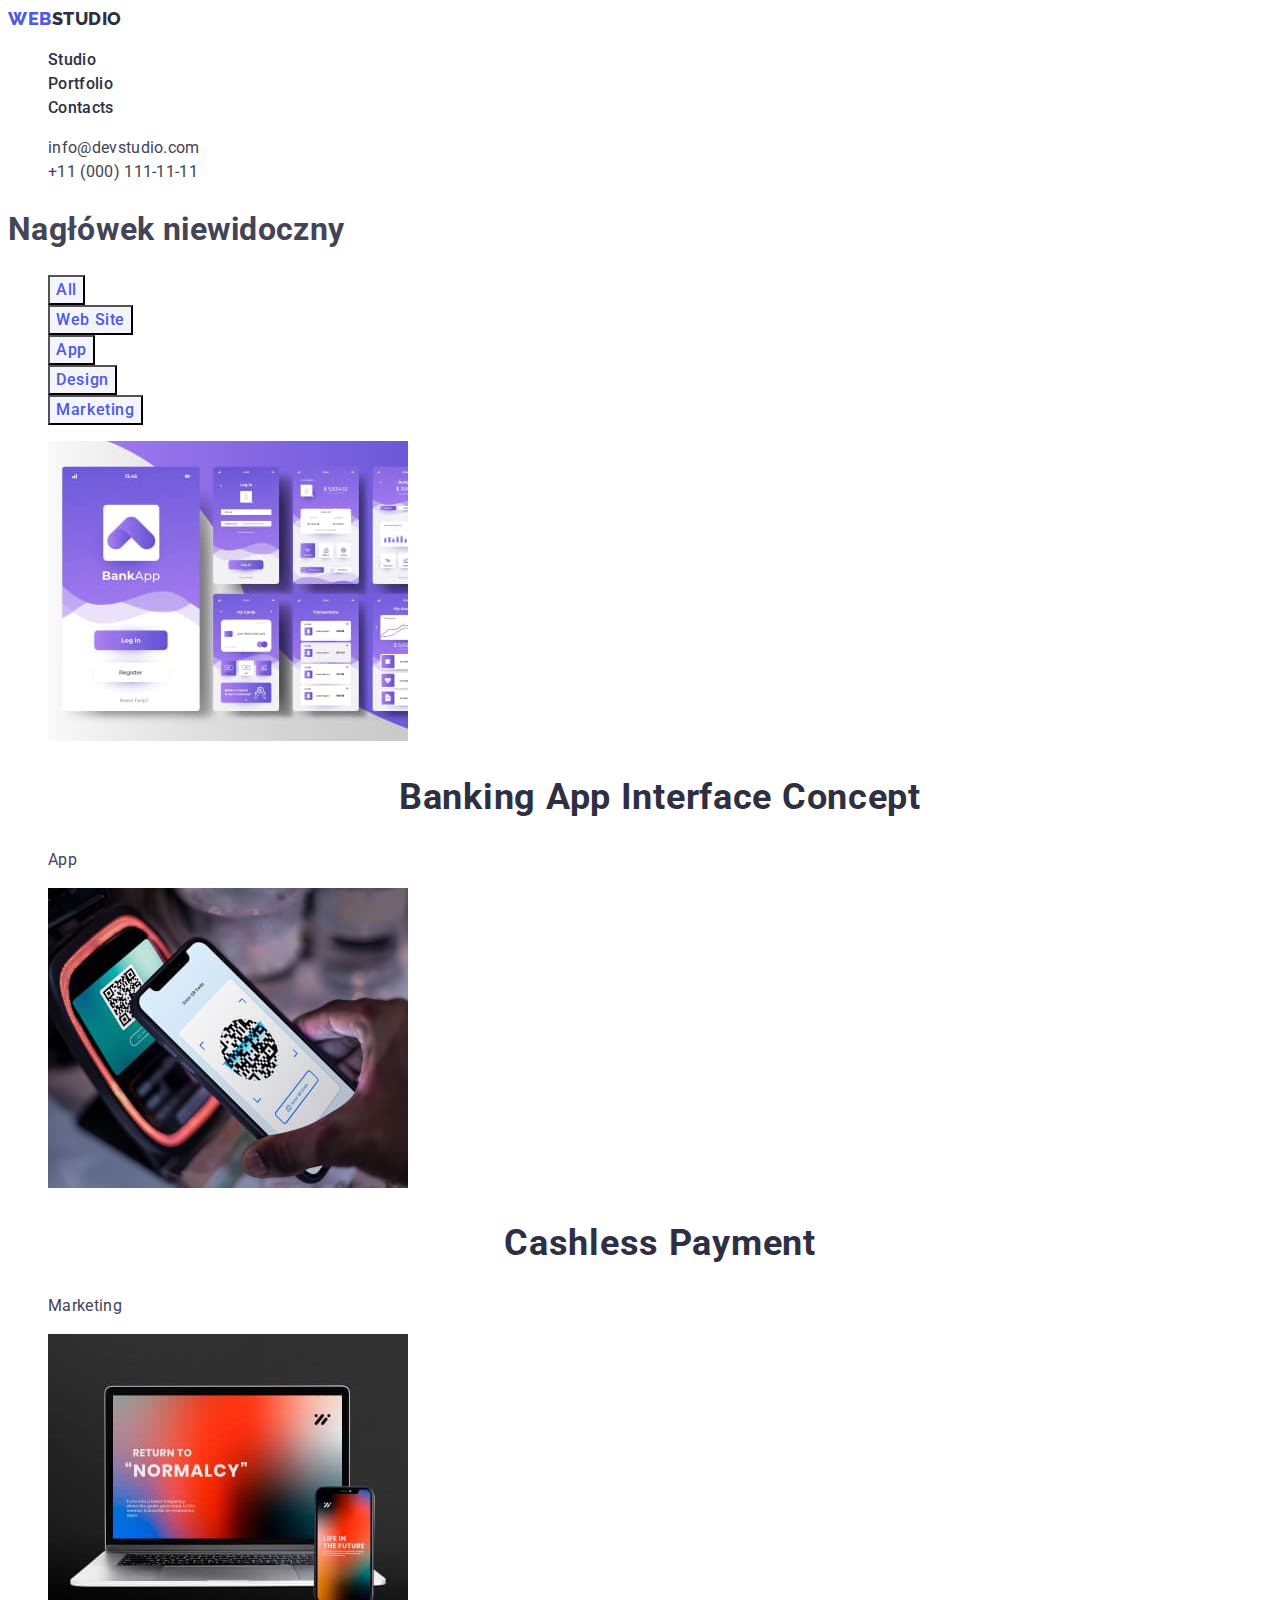
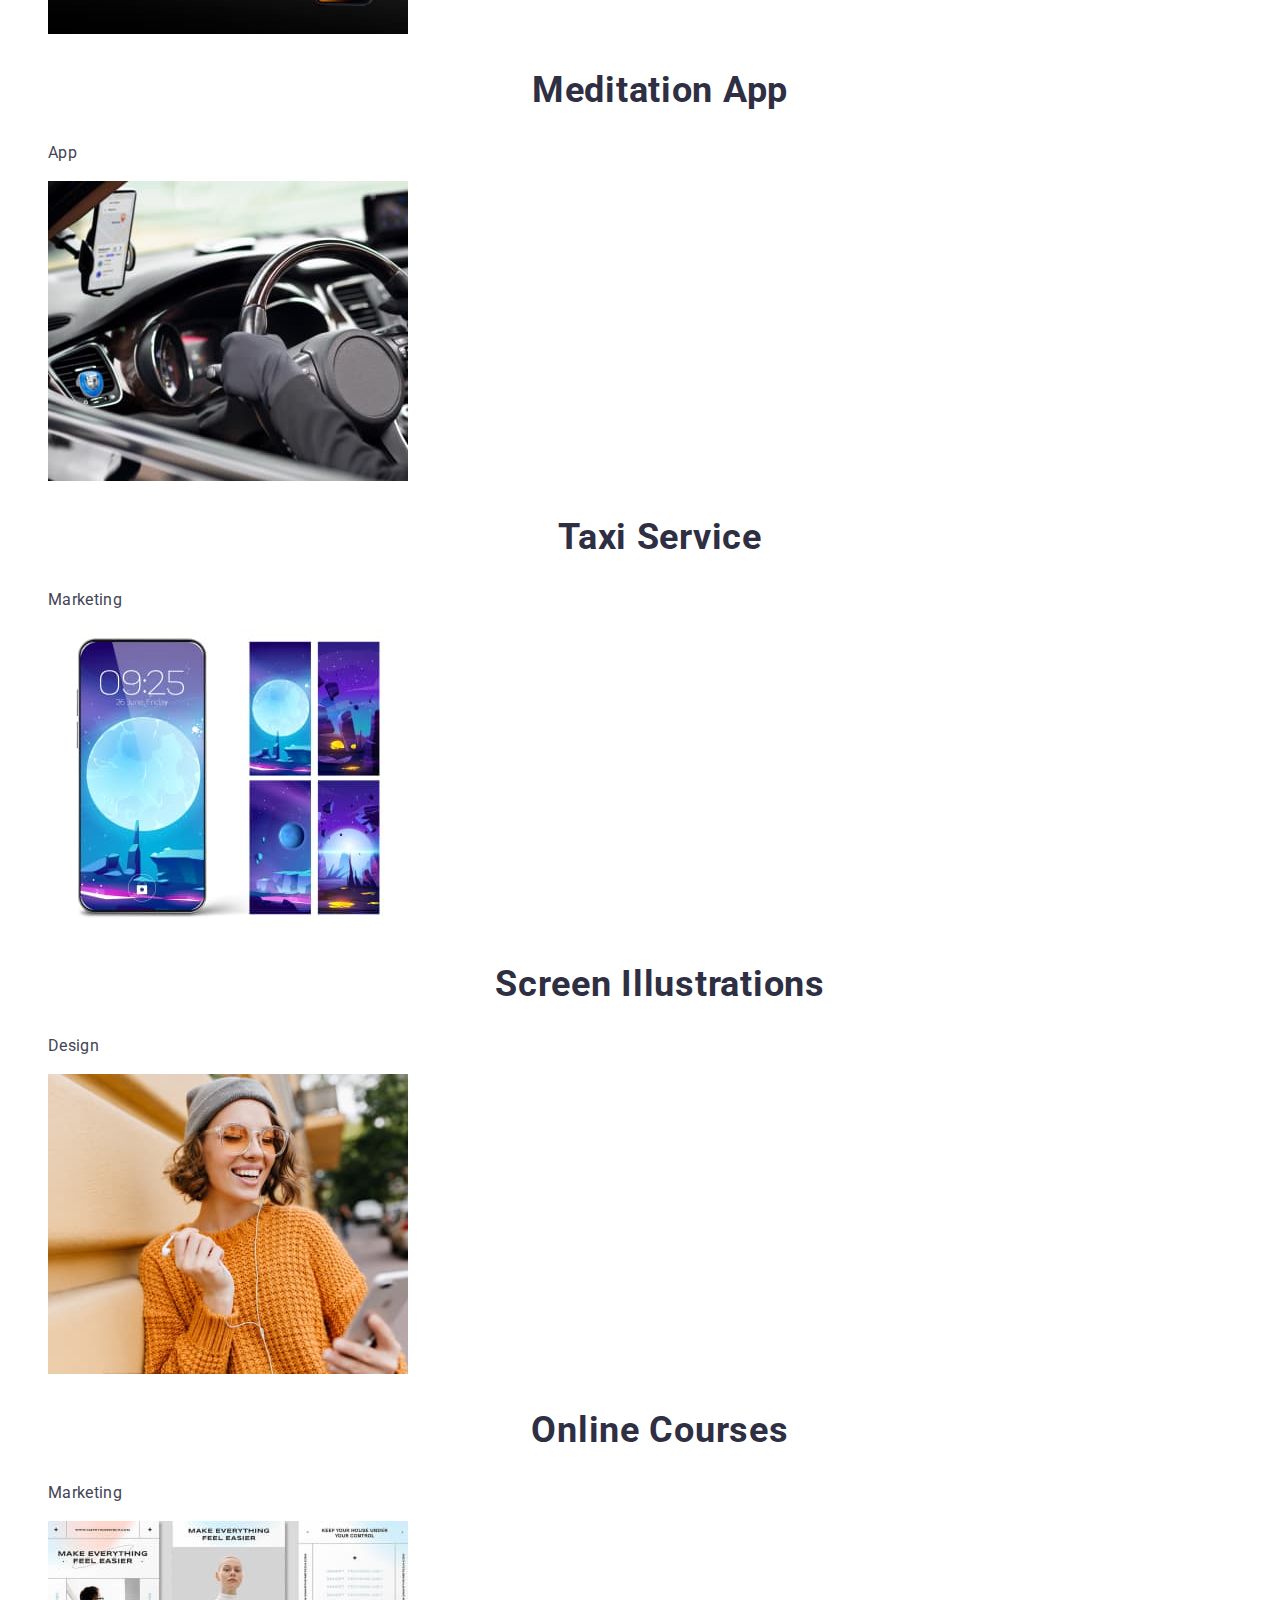
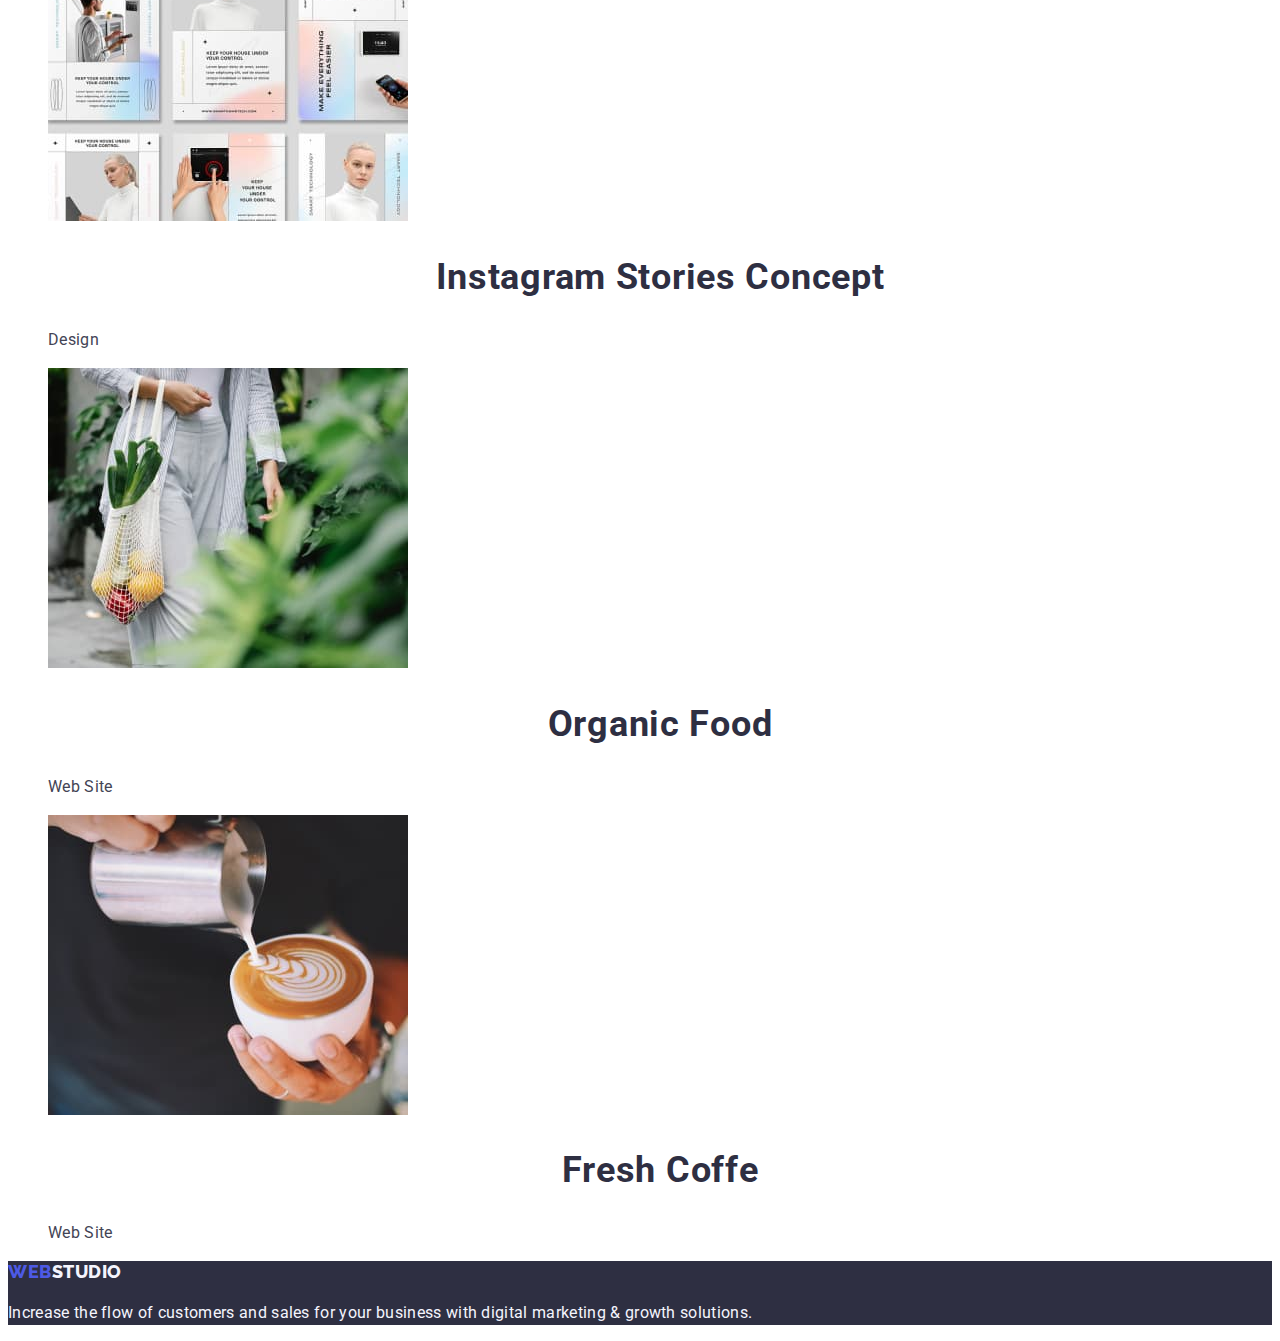
==== portfolio.html @ 62eb8cf3 "Update portfolio.html" ====
<!DOCTYPE html>
<html lang="en">
  <head>
    <meta charset="UTF-8" />
    <meta name="viewport" content="width=device-width, initial-scale=1.0" />
    <title>Document</title>
    <link rel="stylesheet" href="./css/styles.css" />
    <link rel="preconnect" href="https://fonts.googleapis.com" />
    <link rel="preconnect" href="https://fonts.gstatic.com" crossorigin />
    <link
      rel="stylesheet"
      href="https://fonts.googleapis.com/css2?family=Raleway:wght@800&family=Roboto:wght@400;500;700;900&display=swap"
    />
  </head>
  <body>
    <header class="header">
      <nav>
        <a class="link logo" href="./index.html"
          >Web<span class="logo-studio">Studio</span></a
        >
        <ul class="list">
          <li><a href="./index.html" class="link list-nav">Studio</a></li>
          <li>
            <a href="./portfolio.html" class="link list-nav">Portfolio</a>
          </li>
          <li><a href="" class="link list-nav">Contacts</a></li>
        </ul>
      </nav>

      <address class="address">
        <ul class="list">
          <li>
            <a href="mailto:info@devstudio.com" class="link address-link"
              >info@devstudio.com</a
            >
          </li>
          <li>
            <a href="tel:+110001111111" class="link address-link"
              >+11 (000) 111-11-11</a
            >
          </li>
        </ul>
      </address>
    </header>

    <main>
      <section>
        <h1>Nagłówek niewidoczny</h1>
        <ul class="list">
          <li><button type="button" class="filter-button">All</button></li>
          <li><button type="button" class="filter-button">Web Site</button></li>
          <li><button type="button" class="filter-button">App</button></li>
          <li><button type="button" class="filter-button">Design</button></li>
          <li>
            <button type="button" class="filter-button">Marketing</button>
          </li>
        </ul>

        <ul class="list">
          <li class="list-card">
            <a href="" class="link"
              ><img
                src="./images/banking-app.jpg"
                alt="purple application cards"
                width="360"
                height="300"
            /></a>

            <h2 class="header-two">Banking App Interface Concept</h2>
            <p class="list-card-text">App</p>
          </li>

          <li class="list-card">
            <a href="" class="link"
              ><img
                src="./images/cashless-payment.jpg"
                alt="somebody scans qr code
          with smartphone"
                width="360"
                height="300"
            /></a>

            <h2 class="header-two">Cashless Payment</h2>
            <p class="list-cards-text">Marketing</p>
          </li>
          <li class="list-card">
            <a href="" class="link"
              ><img
                src="/images/meditation-app.jpg"
                alt="laptop and smartphone with
          the same blue red and green colour on the screen "
            /></a>

            <h2 class="header-two">Meditation App</h2>
            <p class="list-cards-text">App</p>
          </li>
          <li class="list-card">
            <a href="" class="link"
              ><img
                src="./images/taxi-service.jpg"
                alt="driver holding the
          steering wheel of the car"
                width="360"
                height="300"
            /></a>

            <h2 class="header-two">Taxi Service</h2>
            <p class="list-cards-text">Marketing</p>
          </li>
          <li class="list-card">
            <a href="" class="link"
              ><img
                src="./images/screem-illustrations.jpg"
                alt="big moon on
          smartphone walpaper with the date ana time"
                width="360"
                height="300"
            /></a>

            <h2 class="header-two">Screen Illustrations</h2>
            <p class="list-card-text">Design</p>
          </li>
          <li>
            <a href="" class="link">
              <img
                src="./images/online-courses.jpg"
                alt="woman with orange sweater
          and grey cap smiling to her smartphone "
                width="360"
                height="300"
            /></a>

            <h2 class="header-two">Online Courses</h2>
            <p class="list-cards-text">Marketing</p>
          </li>
          <li class="list-card">
            <a href="" class="link"
              ><img
                src="./images/instagram-stories.jpg"
                alt="six bright small cards
          with two people and short desription"
                width="360"
                height="300"
            /></a>

            <h2 class="header-two">Instagram Stories Concept</h2>
            <p>Design</p>
          </li>
          <li class="list-card">
            <a href="" class="link"
              ><img
                src="./images/organic-food.jpg"
                alt="woman in grey clothes carries a bag with vegetables and fruit"
                width="360"
                height="300"
            /></a>

            <h2 class="header-two">Organic Food</h2>
            <p class="list-cards-text">Web Site</p>
          </li>
          <li class="list-card">
            <a href="" class="link"
              ><img
                src="./images/fresh-coffe.jpg"
                alt="cup of coffee with milk"
                width="360"
                height="300"
            /></a>

            <h2 class="header-two">Fresh Coffe</h2>
            <p class="list-card-text">Web Site</p>
          </li>
        </ul>
      </section>
    </main>

    <footer class="footer">
      <a class="link logo" href="./index.html"
        >Web<span class="footer-studio">Studio</span></a
      >
      <p class="footer-text">
        Increase the flow of customers and sales for your business with digital
        marketing & growth solutions.
      </p>
    </footer>
  </body>
</html>
---- css/styles.css ----
body{
    font-family: 'Roboto', sans-serif;
    font-size: 16px;
    line-height: 1.5;
    background-color: var(--color-white);
    color: var(--color-slate);
    letter-spacing: 0.02em;
    
}

:root{
    --color-iris:#4D5AE5;
    --color-ocean:#404BBF;
    --color-navy-blue:#2E2F42;
    --color-green:#31D0AA;
    --color-slate:#434455;
    --color-light-slate:#8E8F99;
    --color-cornflower:#E7E9FC;
    --color-cloud:#F4F4FD;
    --color-navy-blue-modal:#2E2F4266;
    --color-grey:#2E2F42B2;
    --color-white:#FFFFFF;
    --color-dairy:#2E2F4266;
}

.list{
    list-style-type: none;
}

.link{
    text-decoration: none;
}

.logo{

font-family: 'Raleway', sans-serif;
color: var(--color-iris);
    font-size: 18px;
    font-weight: 800;
    line-height: 1.17;
    letter-spacing: 0.03em;
    text-transform: uppercase;
    
}

        
.logo-studio{
color: var(--color-navy-blue);
}
.footer-studio{
    color: var(--color-cloud);
}

.list-nav{
color: var(--color-navy-blue);
font-weight: 500;
}

.list-nav:hover,
.list-nav:focus{
    color: var(--color-ocean);
}

.address{
    font-style: normal;
}

.address-link{
    color: var(--color-slate);
    
}

.address-link:hover,
.address-link:focus{
    color: var(--color-ocean);
}




.main{
    background-color: var(--color-navy-blue);
}

.main-title{
    color: var(--color-white);
    text-align: center;
    font-size: 56px;
    font-weight: 700;
    line-height: 1.07;
    letter-spacing: 0.02em;
    
}

.main-button{
    font-family: 'Roboto',sans-serif;
    background-color: var(--color-iris);
    color: var(--color-white);
    font-size: 16px;
    font-weight: 500;
    letter-spacing: 0.04em;
    line-height: 1.5;
    cursor: pointer;

}

.main-button:hover,
.main-button:focus{
    background-color: #404BBF;

}

.header-two {
    color: var(--color-navy-blue);
    text-align: center;
    font-size: 36px;
    font-weight: 700;
    line-height: 1.11;
    letter-spacing: 0.02em;
    text-transform: capitalize;
}



.header-three{
    color: var(--color-navy-blue);
    font-size: 20px;
    font-weight: 500;
    line-height: 1.2;
    letter-spacing: 0.02em;
}

.section-one-text{
    color: var(--color-slate);
}

.section-two-text {
    color: var(color --color-slate);
    text-align: center;
}



.section-three{
  background-color: var(--color-cloud);  
}




.section-three-card{
    background-color: var(--color-white);
}

.footer{
    background-color: var(--color-navy-blue);
}

.footer-text{
    color: var(--color-cloud);
    
}


.filter-button{
    font-family: inherit;
    background-color: var(--color-cloud);
    color: var(--color-iris);
    text-align: center;
    font-size: 16px;
    font-weight: 500;
    letter-spacing: 0.04em;
    cursor: pointer;
    line-height: 1.5;

}



.list-card-text{
    color: var(--color-slate);
}

.filter-button:hover,
.filter-button:focus{
    background-color: var(--color-ocean);
    color: var(--color-white);
    text-align: center;
}
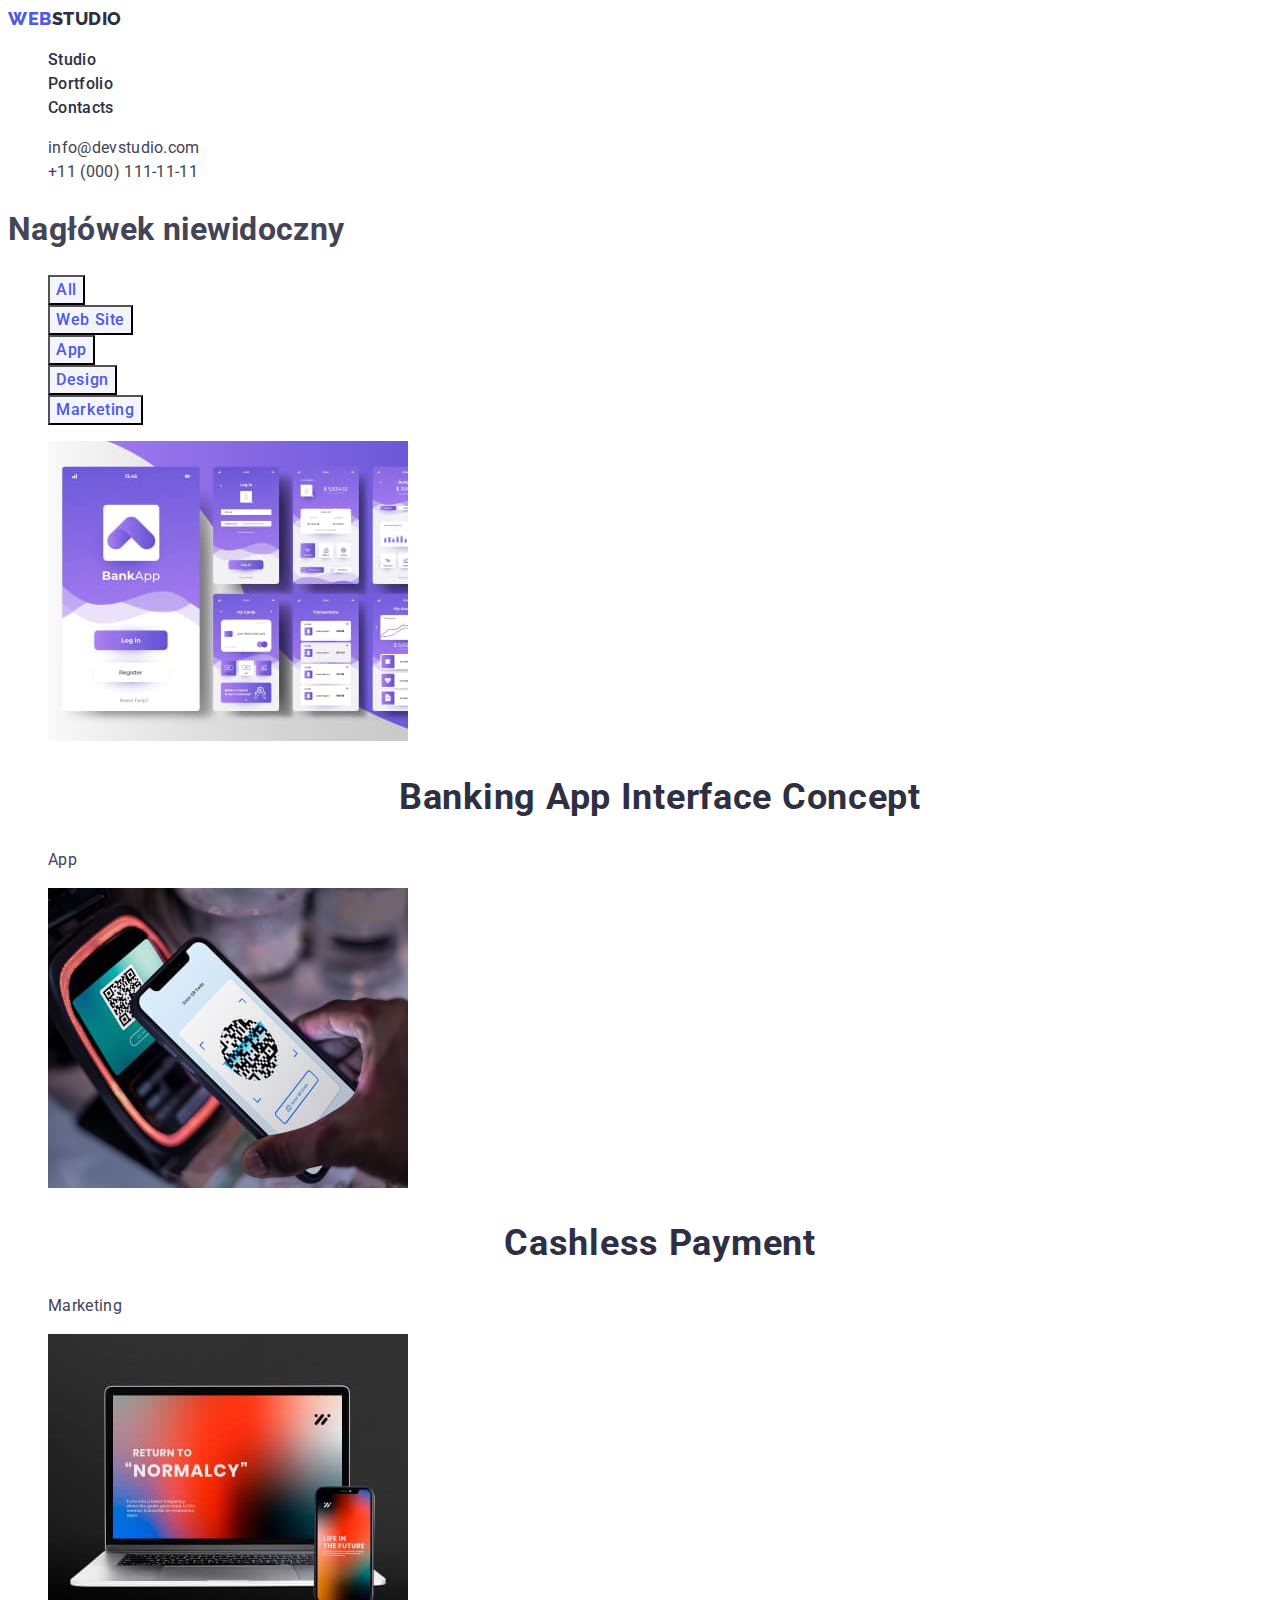
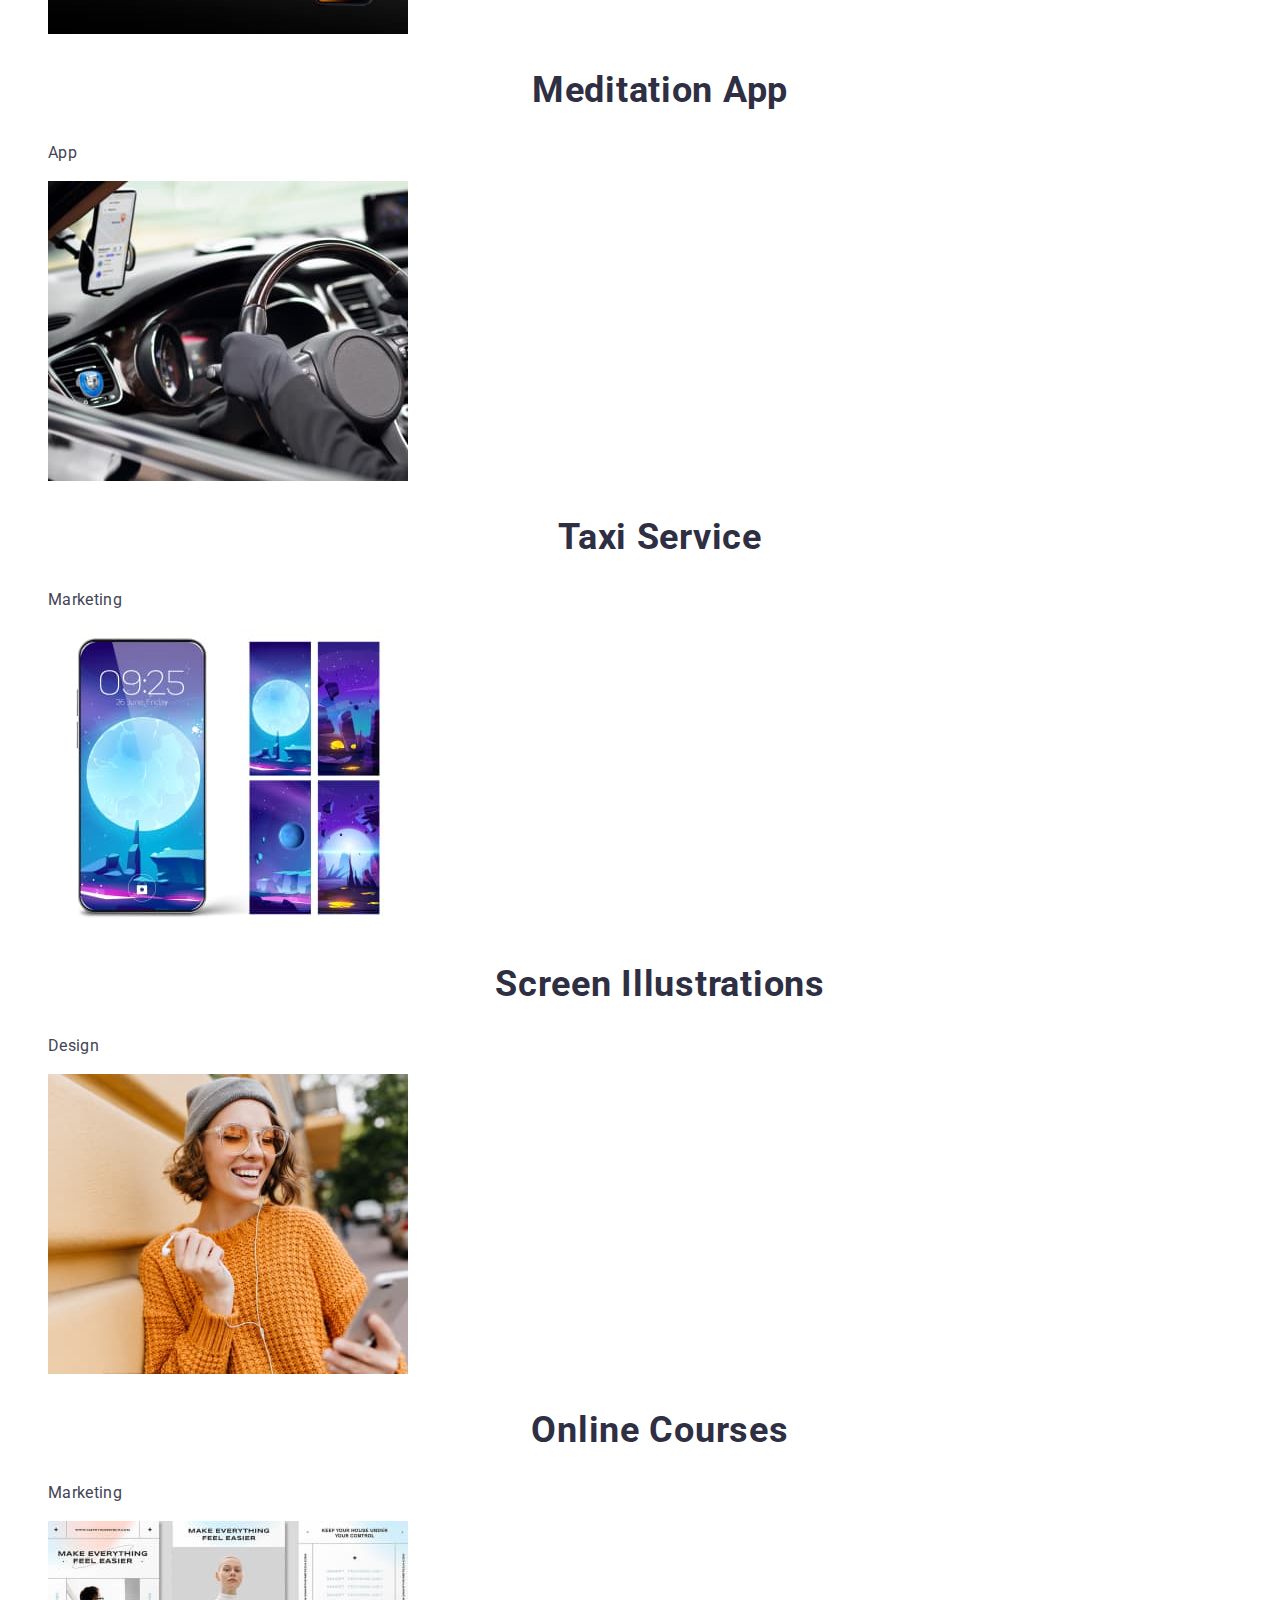
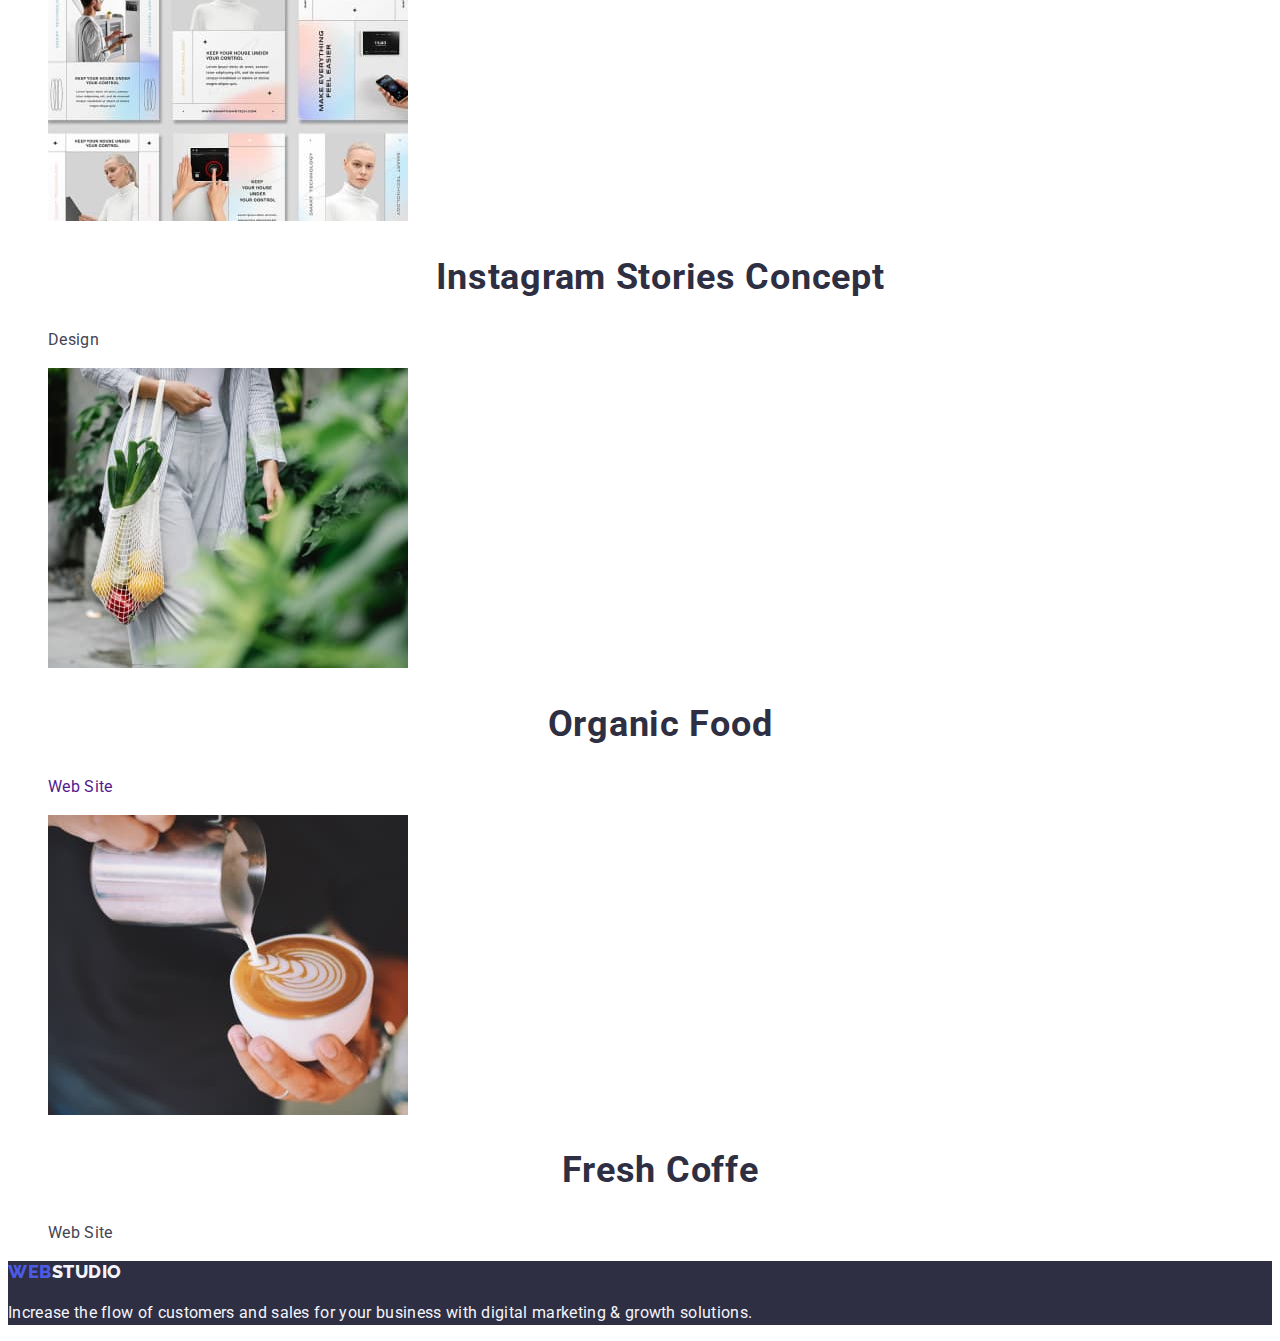
==== commit f88ab613: "Update portfolio.html" ====
--- a/portfolio.html
+++ b/portfolio.html
@@ -64,10 +64,10 @@
                 alt="purple application cards"
                 width="360"
                 height="300"
-            /></a>
-
-            <h2 class="header-two">Banking App Interface Concept</h2>
-            <p class="list-card-text">App</p>
+              />
+              <h2 class="header-two">Banking App Interface Concept</h2>
+              <p class="list-card-text">App</p></a
+            >
           </li>
 
           <li class="list-card">
@@ -78,10 +78,10 @@
           with smartphone"
                 width="360"
                 height="300"
-            /></a>
-
-            <h2 class="header-two">Cashless Payment</h2>
-            <p class="list-cards-text">Marketing</p>
+              />
+              <h2 class="header-two">Cashless Payment</h2>
+              <p class="list-card-text">Marketing</p></a
+            >
           </li>
           <li class="list-card">
             <a href="" class="link"
@@ -89,10 +89,10 @@
                 src="/images/meditation-app.jpg"
                 alt="laptop and smartphone with
           the same blue red and green colour on the screen "
-            /></a>
-
-            <h2 class="header-two">Meditation App</h2>
-            <p class="list-cards-text">App</p>
+              />
+              <h2 class="header-two">Meditation App</h2>
+              <p class="list-card-text">App</p></a
+            >
           </li>
           <li class="list-card">
             <a href="" class="link"
@@ -115,10 +115,10 @@
           smartphone walpaper with the date ana time"
                 width="360"
                 height="300"
-            /></a>
-
-            <h2 class="header-two">Screen Illustrations</h2>
-            <p class="list-card-text">Design</p>
+              />
+              <h2 class="header-two">Screen Illustrations</h2>
+              <p class="list-card-text">Design</p></a
+            >
           </li>
           <li>
             <a href="" class="link">
@@ -128,10 +128,10 @@
           and grey cap smiling to her smartphone "
                 width="360"
                 height="300"
-            /></a>
-
-            <h2 class="header-two">Online Courses</h2>
-            <p class="list-cards-text">Marketing</p>
+              />
+              <h2 class="header-two">Online Courses</h2>
+              <p class="list-card-text">Marketing</p></a
+            >
           </li>
           <li class="list-card">
             <a href="" class="link"
@@ -141,10 +141,10 @@
           with two people and short desription"
                 width="360"
                 height="300"
-            /></a>
-
-            <h2 class="header-two">Instagram Stories Concept</h2>
-            <p>Design</p>
+              />
+              <h2 class="header-two">Instagram Stories Concept</h2>
+              <p class="list-card-text">Design</p></a
+            >
           </li>
           <li class="list-card">
             <a href="" class="link"
@@ -153,10 +153,10 @@
                 alt="woman in grey clothes carries a bag with vegetables and fruit"
                 width="360"
                 height="300"
-            /></a>
-
-            <h2 class="header-two">Organic Food</h2>
-            <p class="list-cards-text">Web Site</p>
+              />
+              <h2 class="header-two">Organic Food</h2>
+              <p class="list-cards-text">Web Site</p></a
+            >
           </li>
           <li class="list-card">
             <a href="" class="link"
@@ -165,10 +165,10 @@
                 alt="cup of coffee with milk"
                 width="360"
                 height="300"
-            /></a>
-
-            <h2 class="header-two">Fresh Coffe</h2>
-            <p class="list-card-text">Web Site</p>
+              />
+              <h2 class="header-two">Fresh Coffe</h2>
+              <p class="list-card-text">Web Site</p></a
+            >
           </li>
         </ul>
       </section>
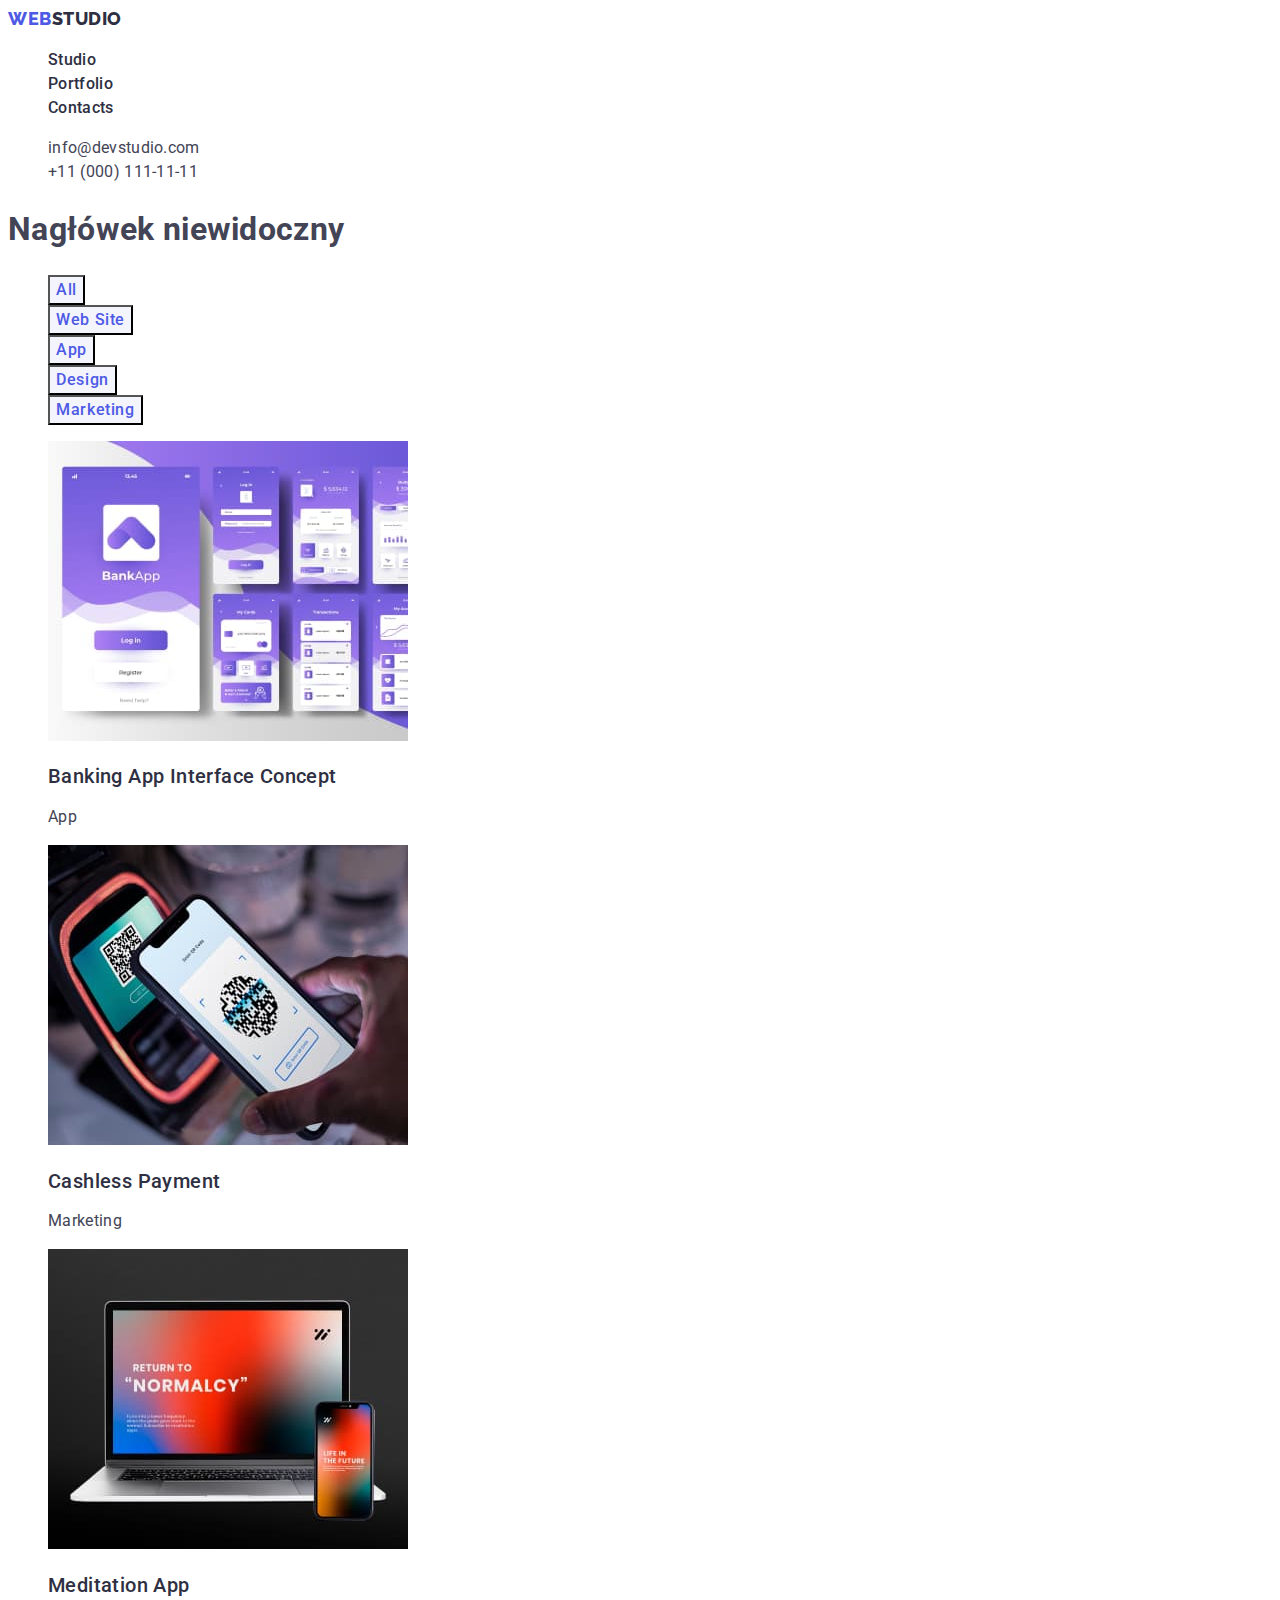
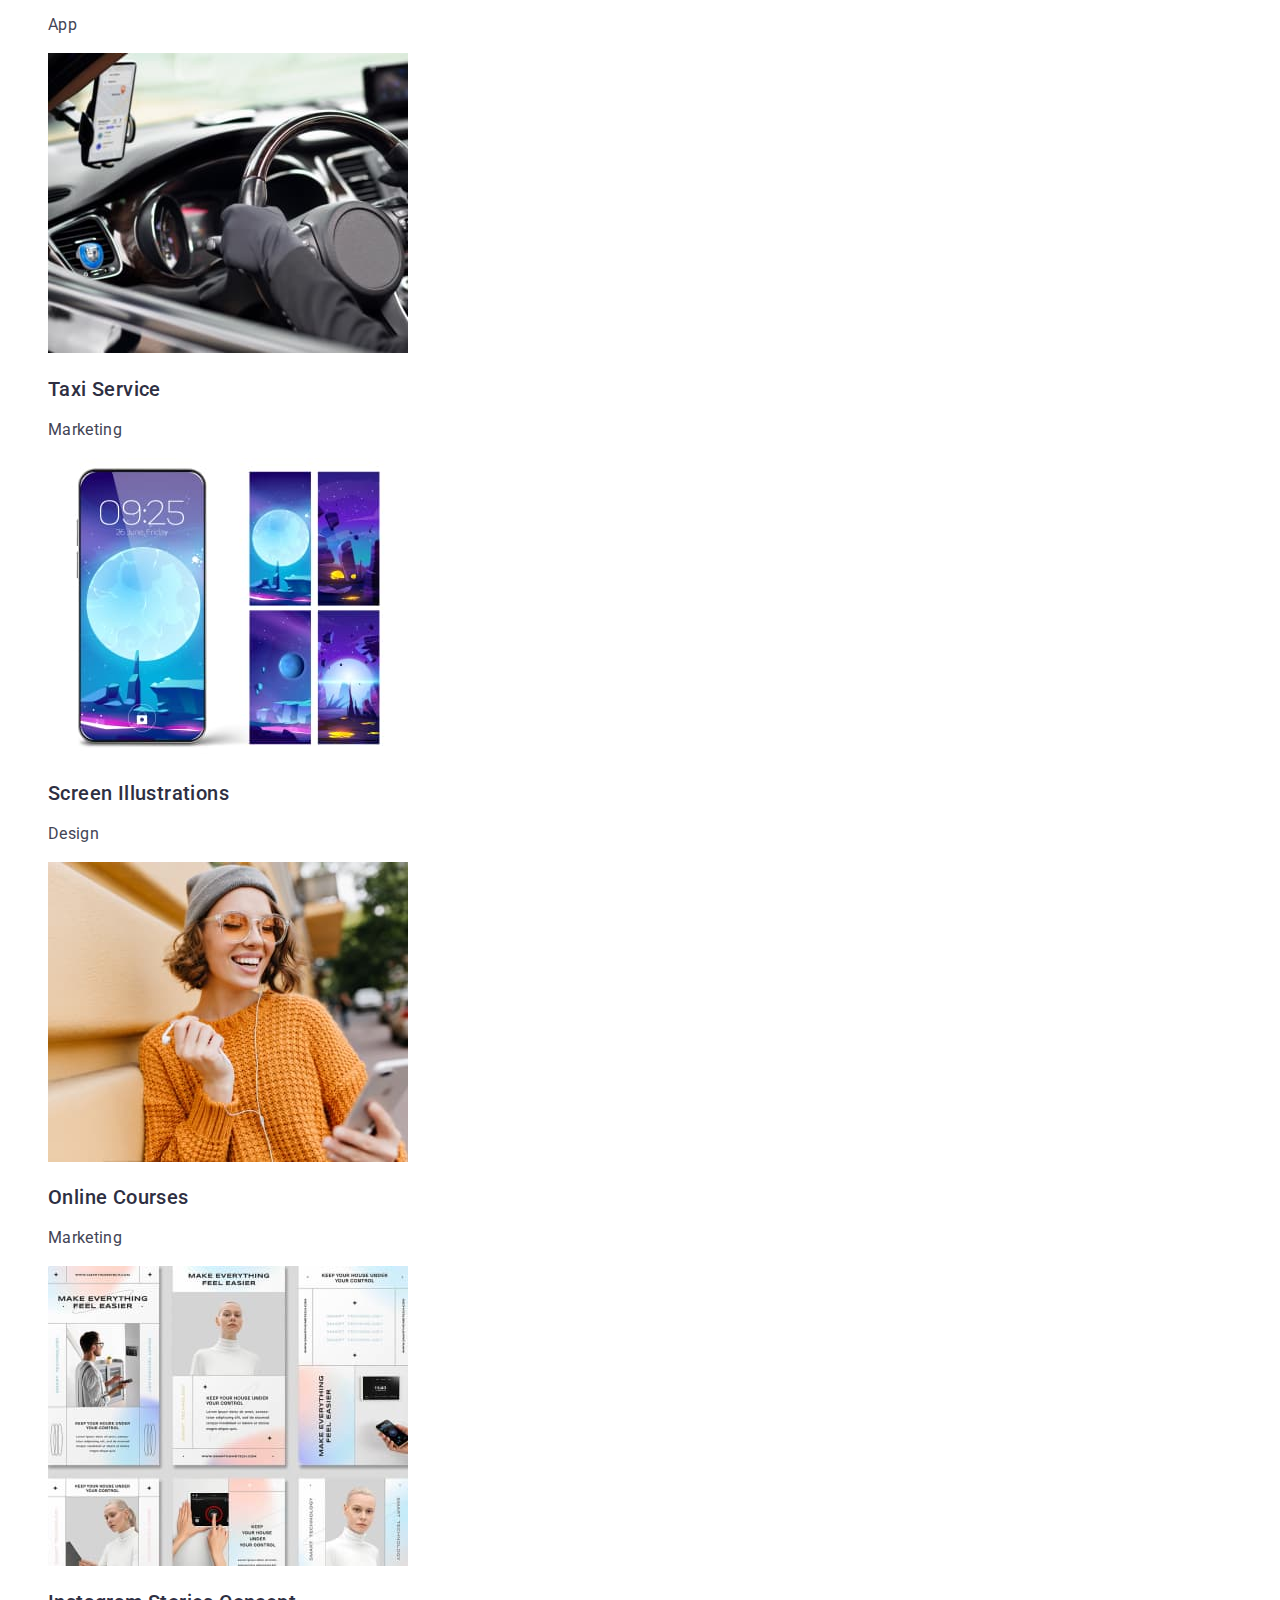
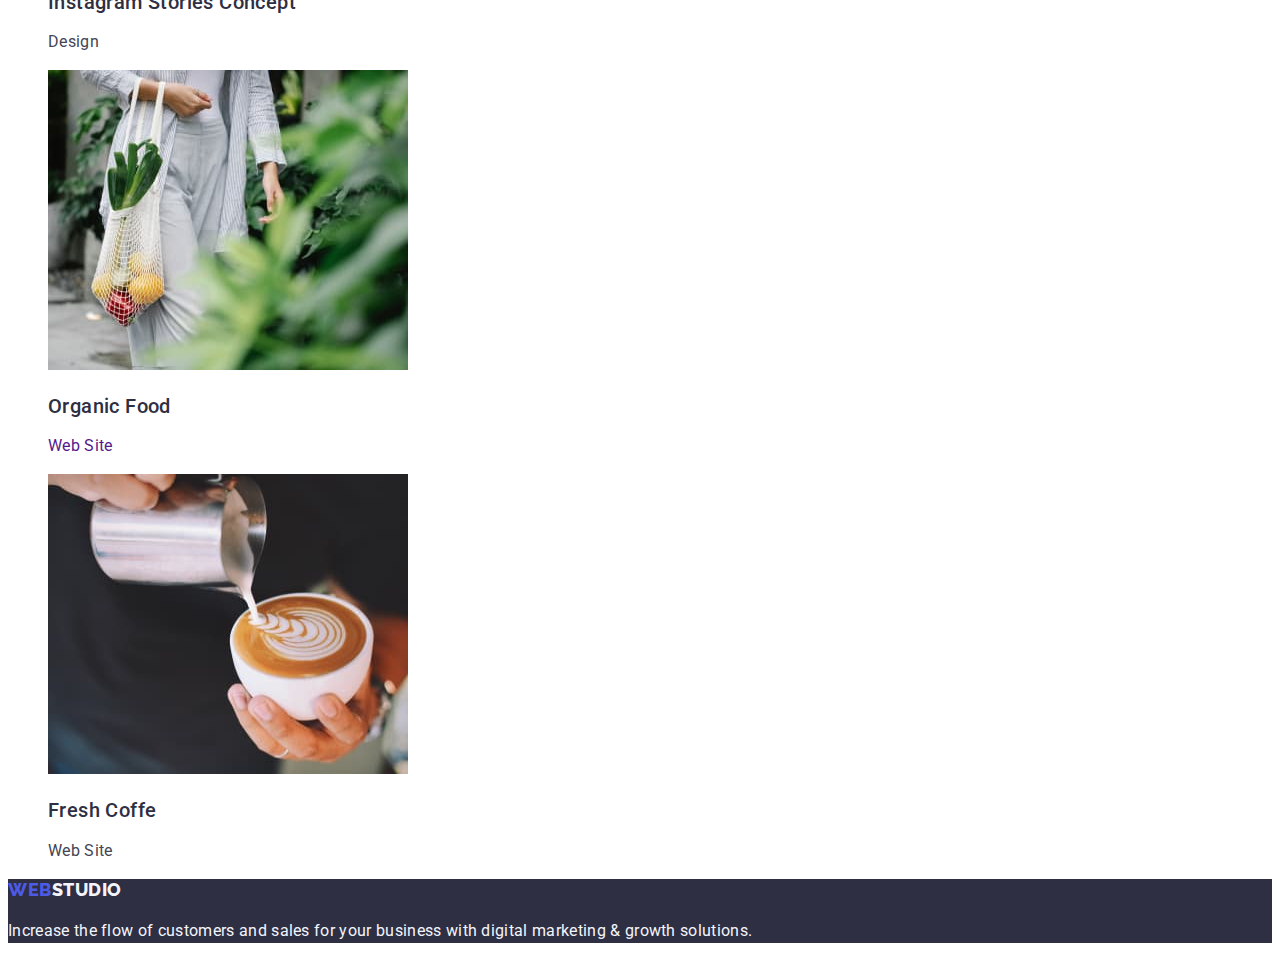
==== commit 90146602: "Update portfolio.html" ====
--- a/portfolio.html
+++ b/portfolio.html
@@ -65,7 +65,7 @@
                 width="360"
                 height="300"
               />
-              <h2 class="header-two">Banking App Interface Concept</h2>
+              <h2 class="header-three">Banking App Interface Concept</h2>
               <p class="list-card-text">App</p></a
             >
           </li>
@@ -79,7 +79,7 @@
                 width="360"
                 height="300"
               />
-              <h2 class="header-two">Cashless Payment</h2>
+              <h2 class="header-three">Cashless Payment</h2>
               <p class="list-card-text">Marketing</p></a
             >
           </li>
@@ -90,7 +90,7 @@
                 alt="laptop and smartphone with
           the same blue red and green colour on the screen "
               />
-              <h2 class="header-two">Meditation App</h2>
+              <h2 class="header-three">Meditation App</h2>
               <p class="list-card-text">App</p></a
             >
           </li>
@@ -104,7 +104,7 @@
                 height="300"
             /></a>
 
-            <h2 class="header-two">Taxi Service</h2>
+            <h2 class="header-three">Taxi Service</h2>
             <p class="list-cards-text">Marketing</p>
           </li>
           <li class="list-card">
@@ -116,7 +116,7 @@
                 width="360"
                 height="300"
               />
-              <h2 class="header-two">Screen Illustrations</h2>
+              <h2 class="header-three">Screen Illustrations</h2>
               <p class="list-card-text">Design</p></a
             >
           </li>
@@ -129,7 +129,7 @@
                 width="360"
                 height="300"
               />
-              <h2 class="header-two">Online Courses</h2>
+              <h2 class="header-three">Online Courses</h2>
               <p class="list-card-text">Marketing</p></a
             >
           </li>
@@ -142,7 +142,7 @@
                 width="360"
                 height="300"
               />
-              <h2 class="header-two">Instagram Stories Concept</h2>
+              <h2 class="header-three">Instagram Stories Concept</h2>
               <p class="list-card-text">Design</p></a
             >
           </li>
@@ -154,7 +154,7 @@
                 width="360"
                 height="300"
               />
-              <h2 class="header-two">Organic Food</h2>
+              <h2 class="header-three">Organic Food</h2>
               <p class="list-cards-text">Web Site</p></a
             >
           </li>
@@ -166,7 +166,7 @@
                 width="360"
                 height="300"
               />
-              <h2 class="header-two">Fresh Coffe</h2>
+              <h2 class="header-three">Fresh Coffe</h2>
               <p class="list-card-text">Web Site</p></a
             >
           </li>
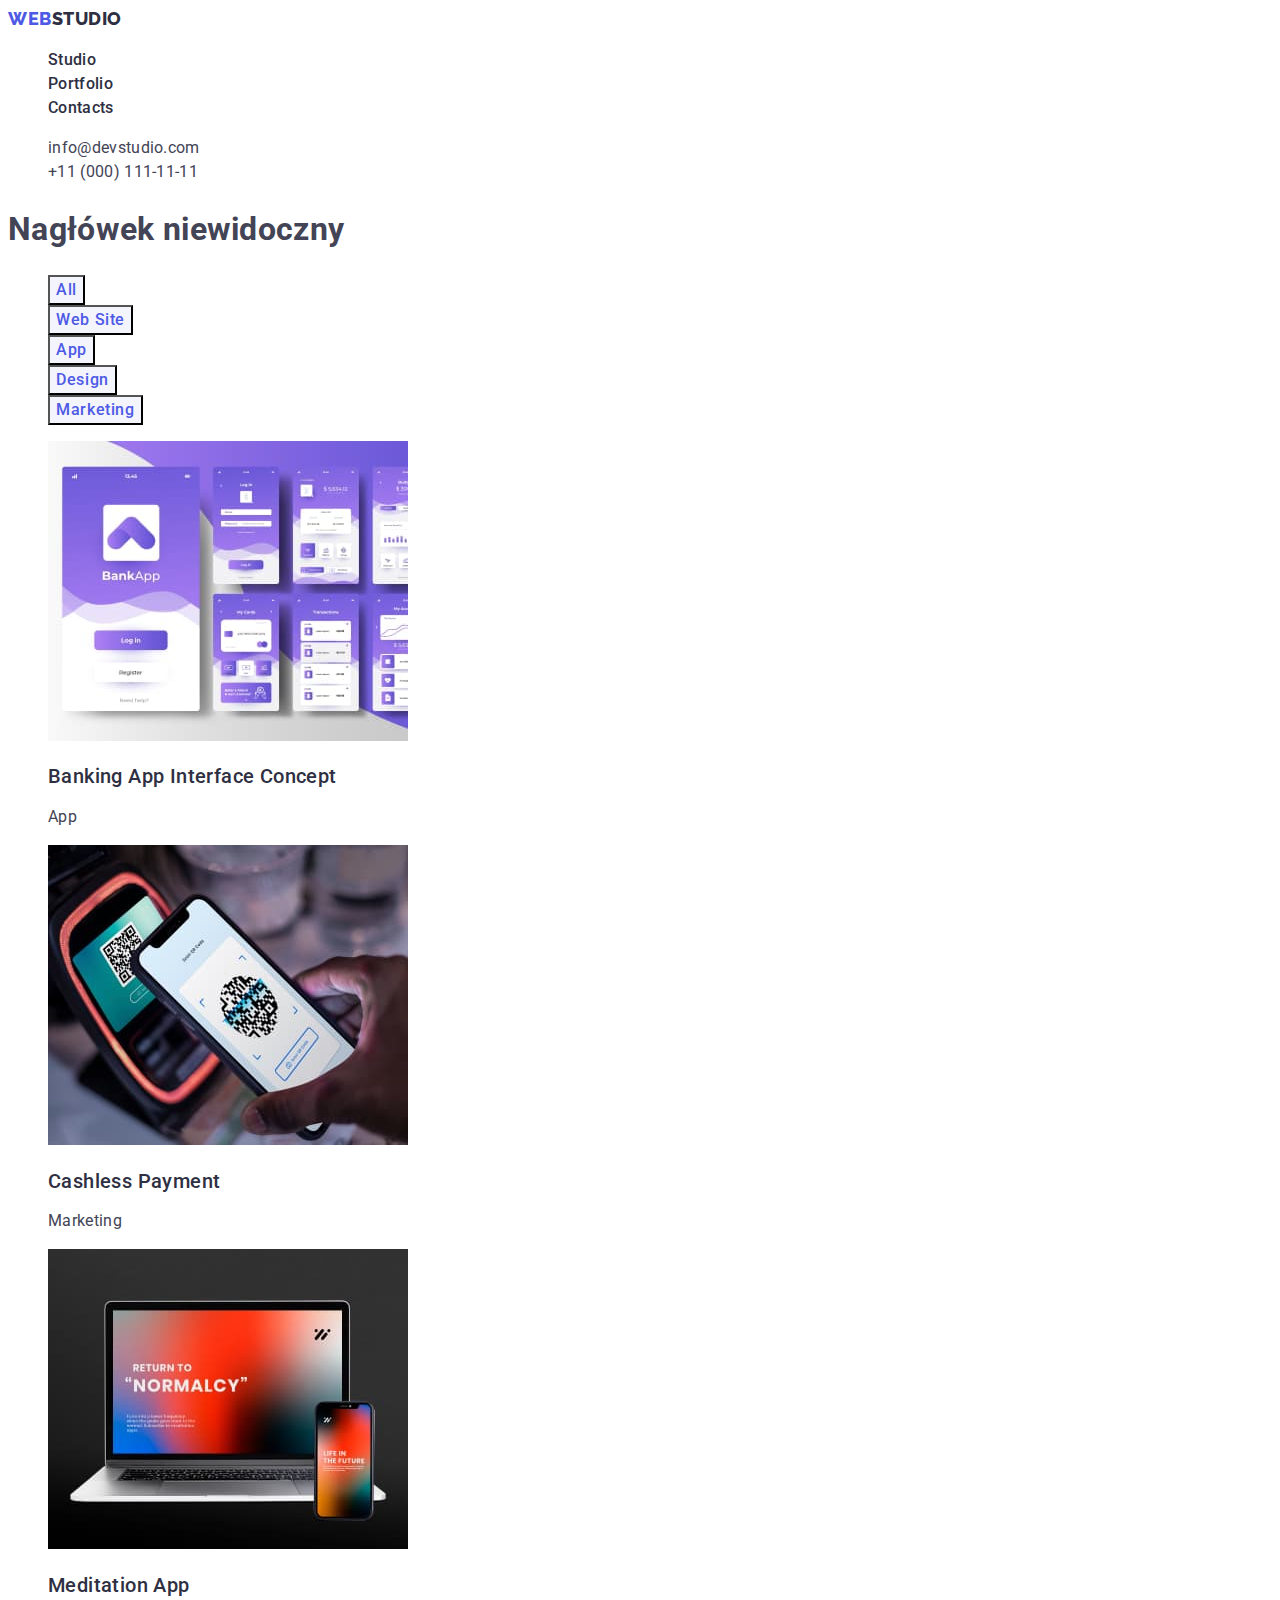
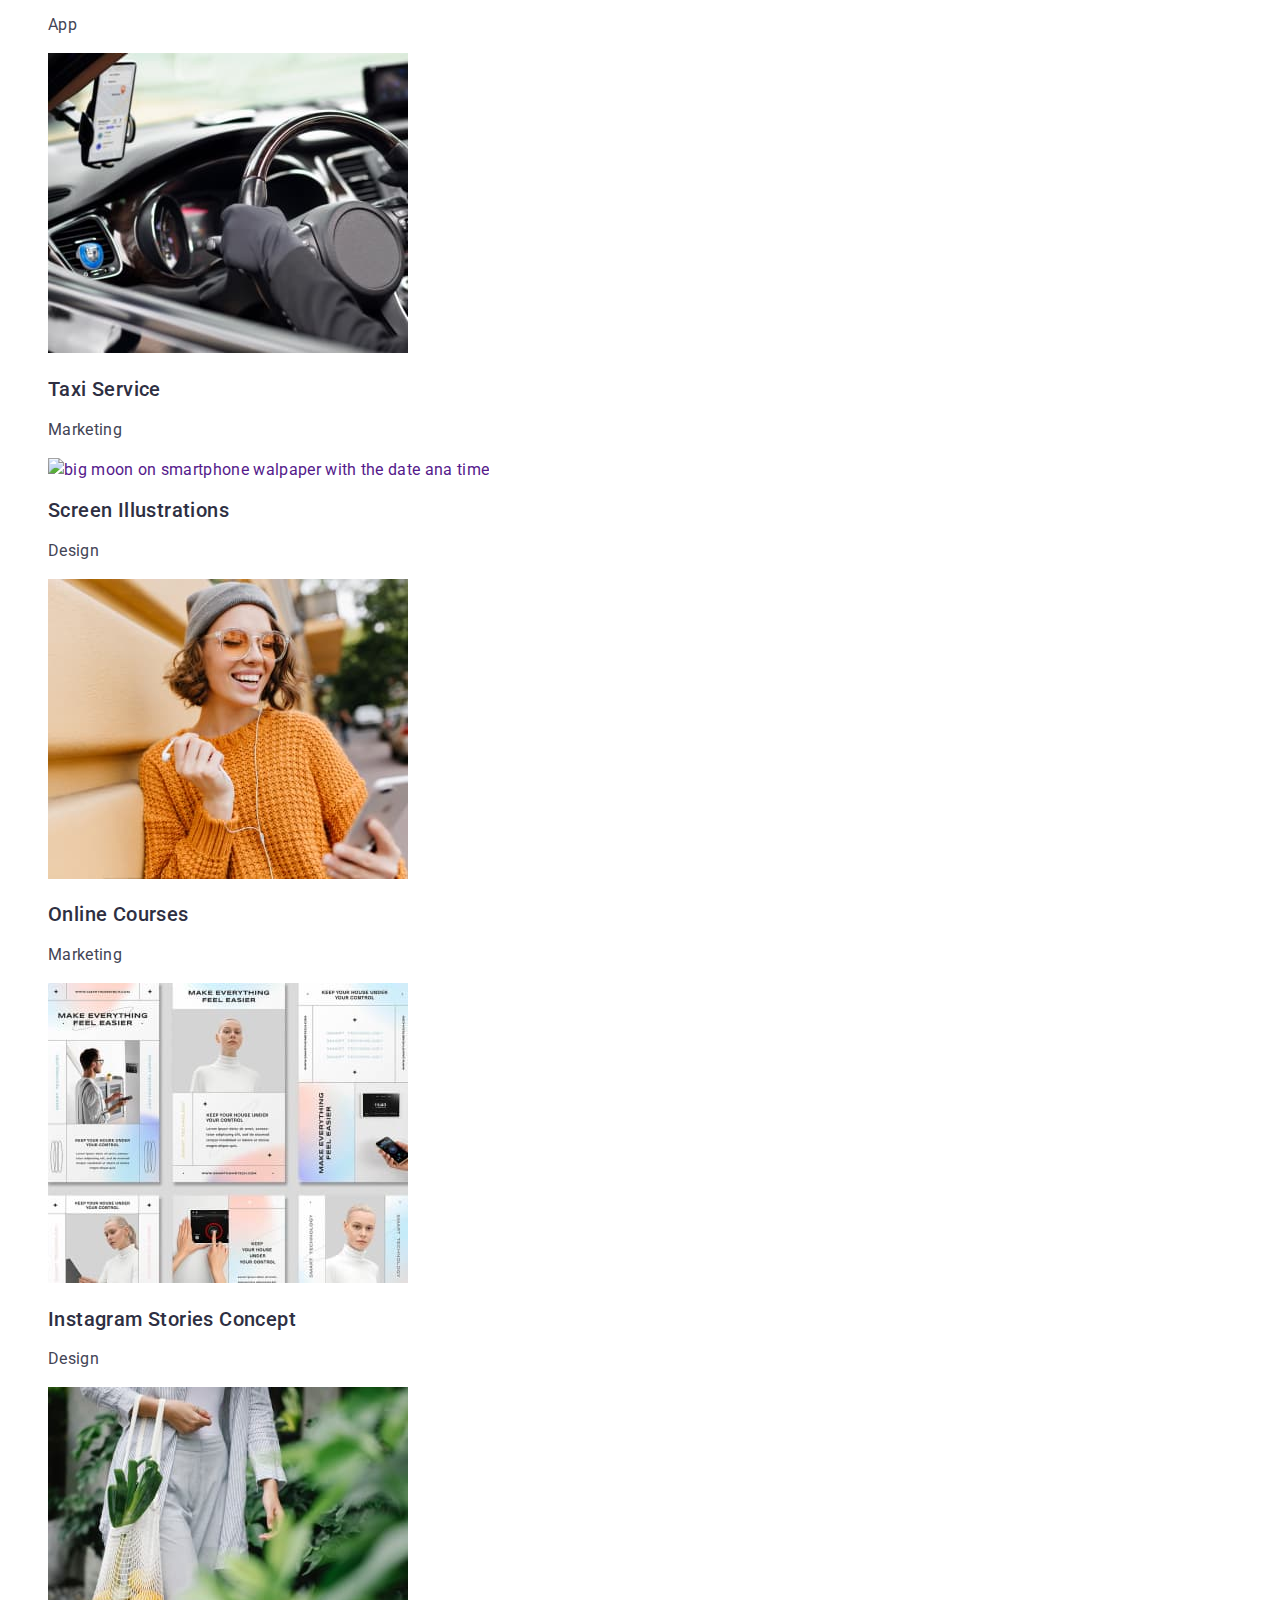
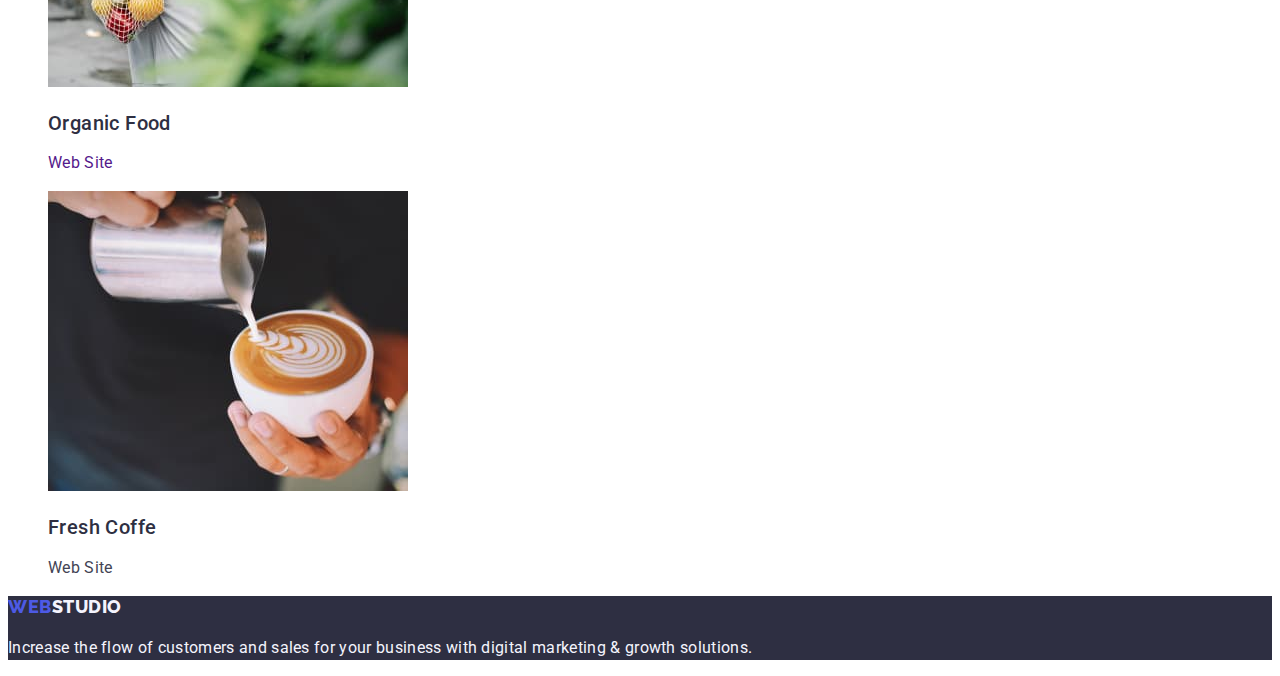
==== commit bd533b15: "Update portfolio.html" ====
--- a/portfolio.html
+++ b/portfolio.html
@@ -110,7 +110,7 @@
           <li class="list-card">
             <a href="" class="link"
               ><img
-                src="./images/screem-illustrations.jpg"
+                src="./images/screen-illustrations.jpg"
                 alt="big moon on
           smartphone walpaper with the date ana time"
                 width="360"
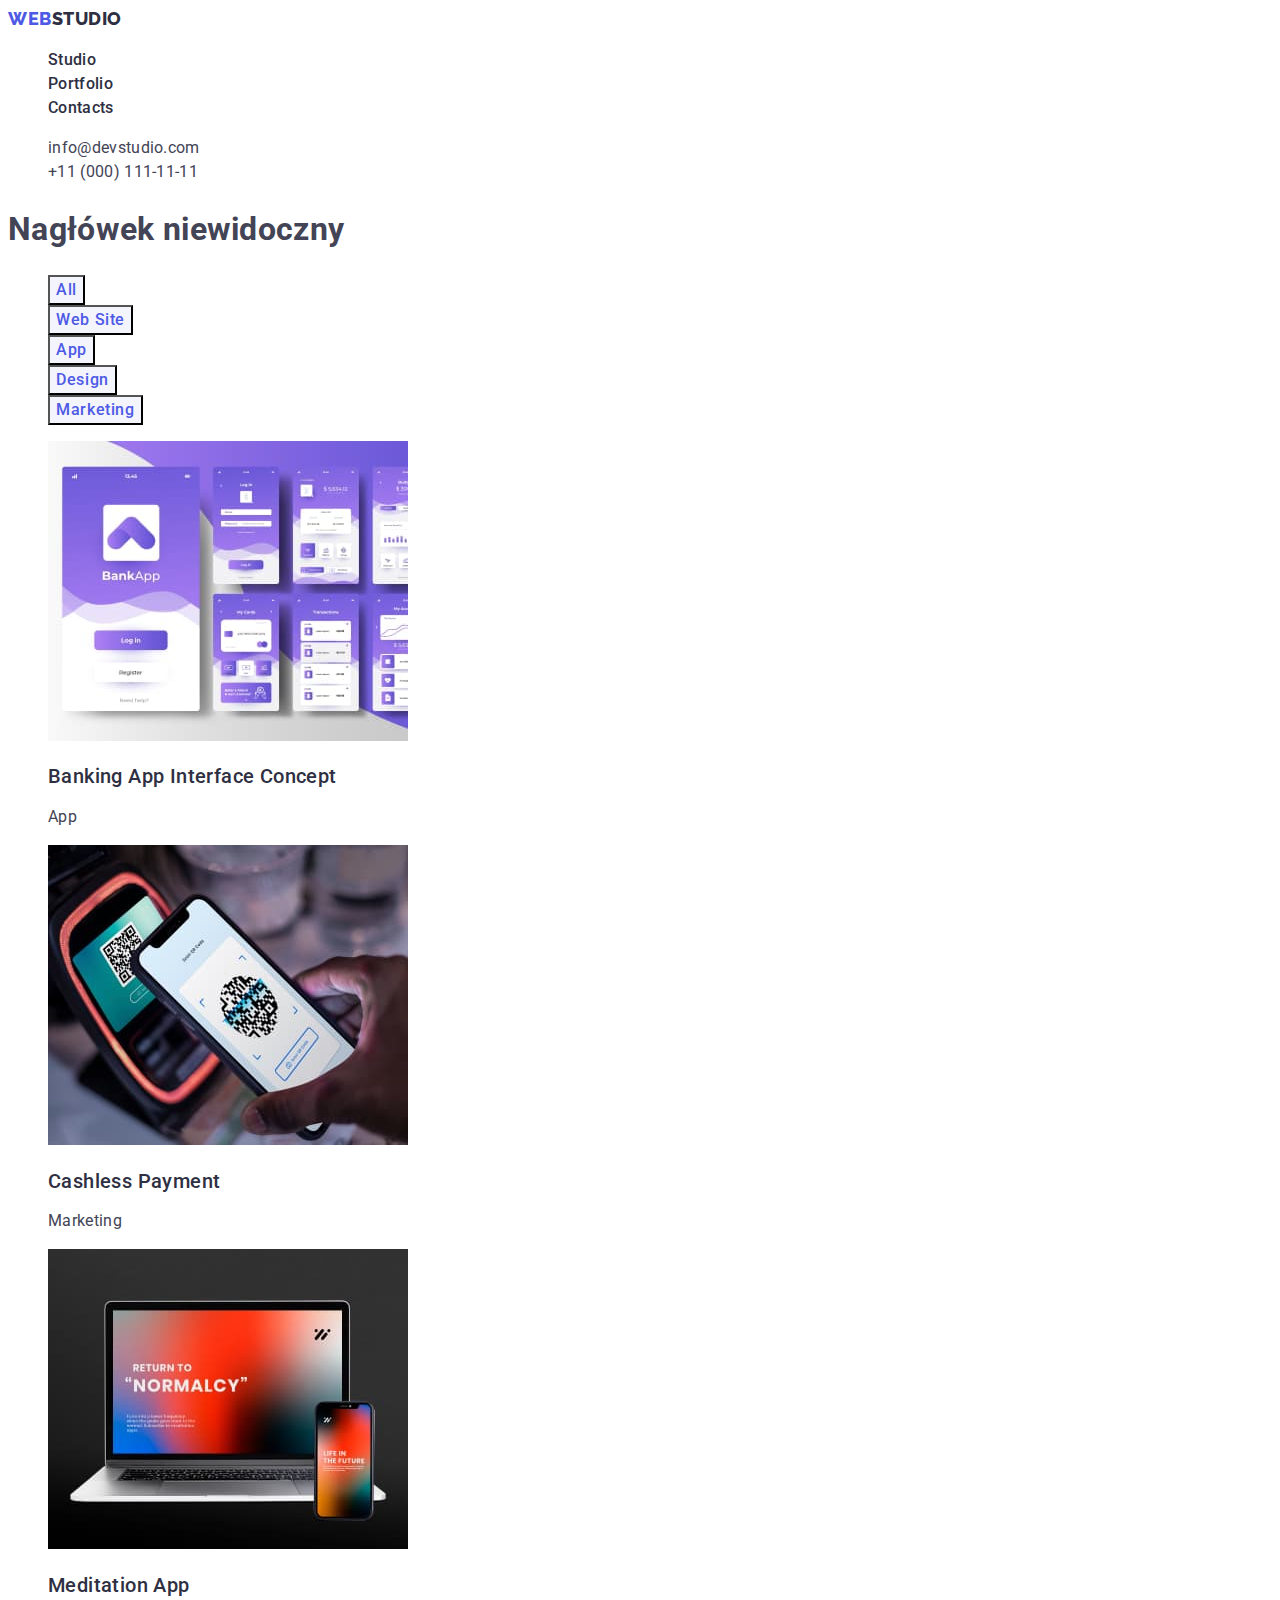
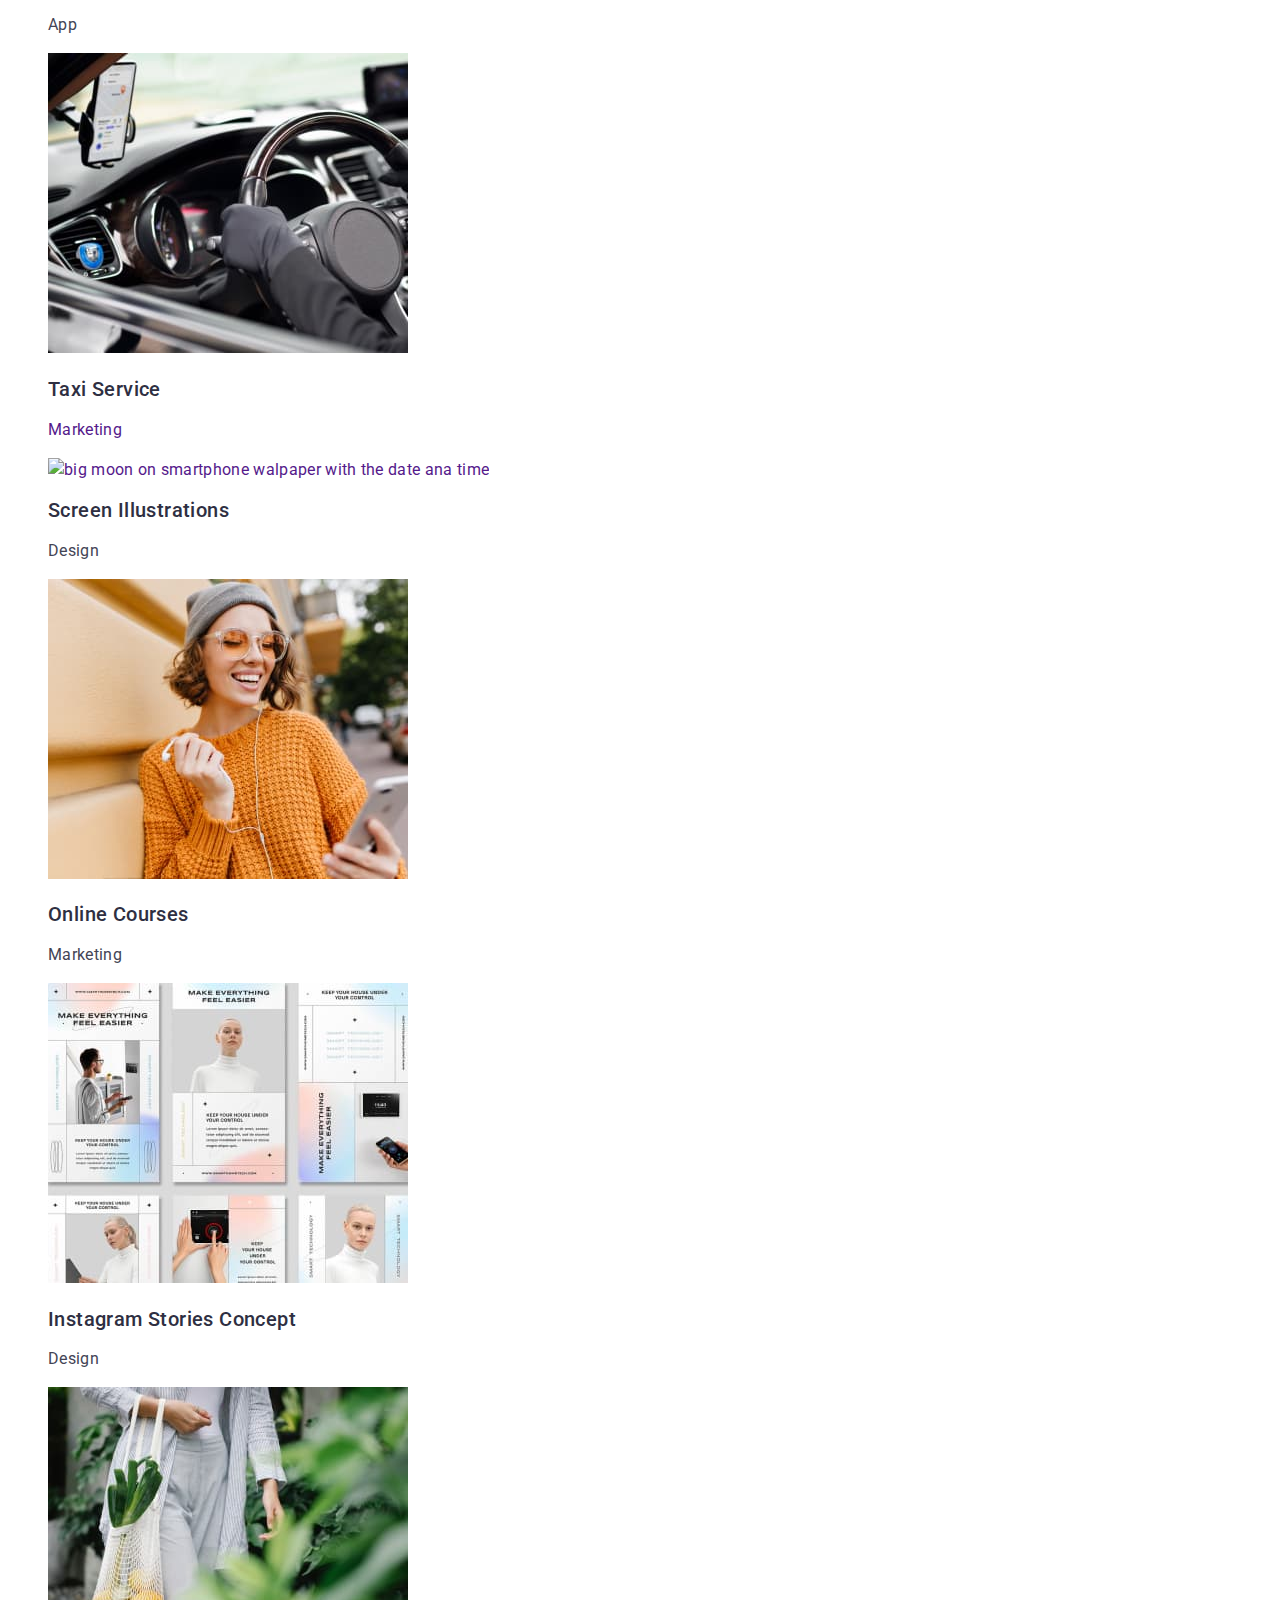
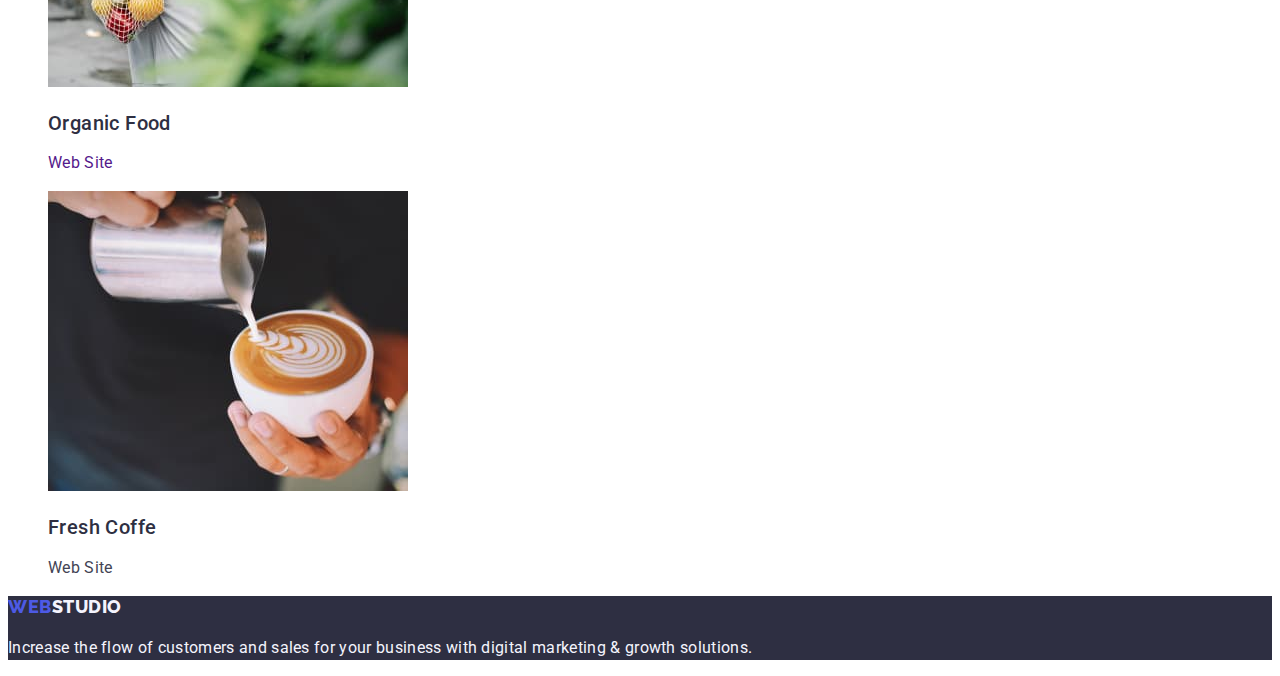
==== commit e5ded5b2: "Update portfolio.html" ====
--- a/portfolio.html
+++ b/portfolio.html
@@ -102,10 +102,10 @@
           steering wheel of the car"
                 width="360"
                 height="300"
-            /></a>
-
-            <h2 class="header-three">Taxi Service</h2>
-            <p class="list-cards-text">Marketing</p>
+              />
+              <h2 class="header-three">Taxi Service</h2>
+              <p class="list-cards-text">Marketing</p></a
+            >
           </li>
           <li class="list-card">
             <a href="" class="link"
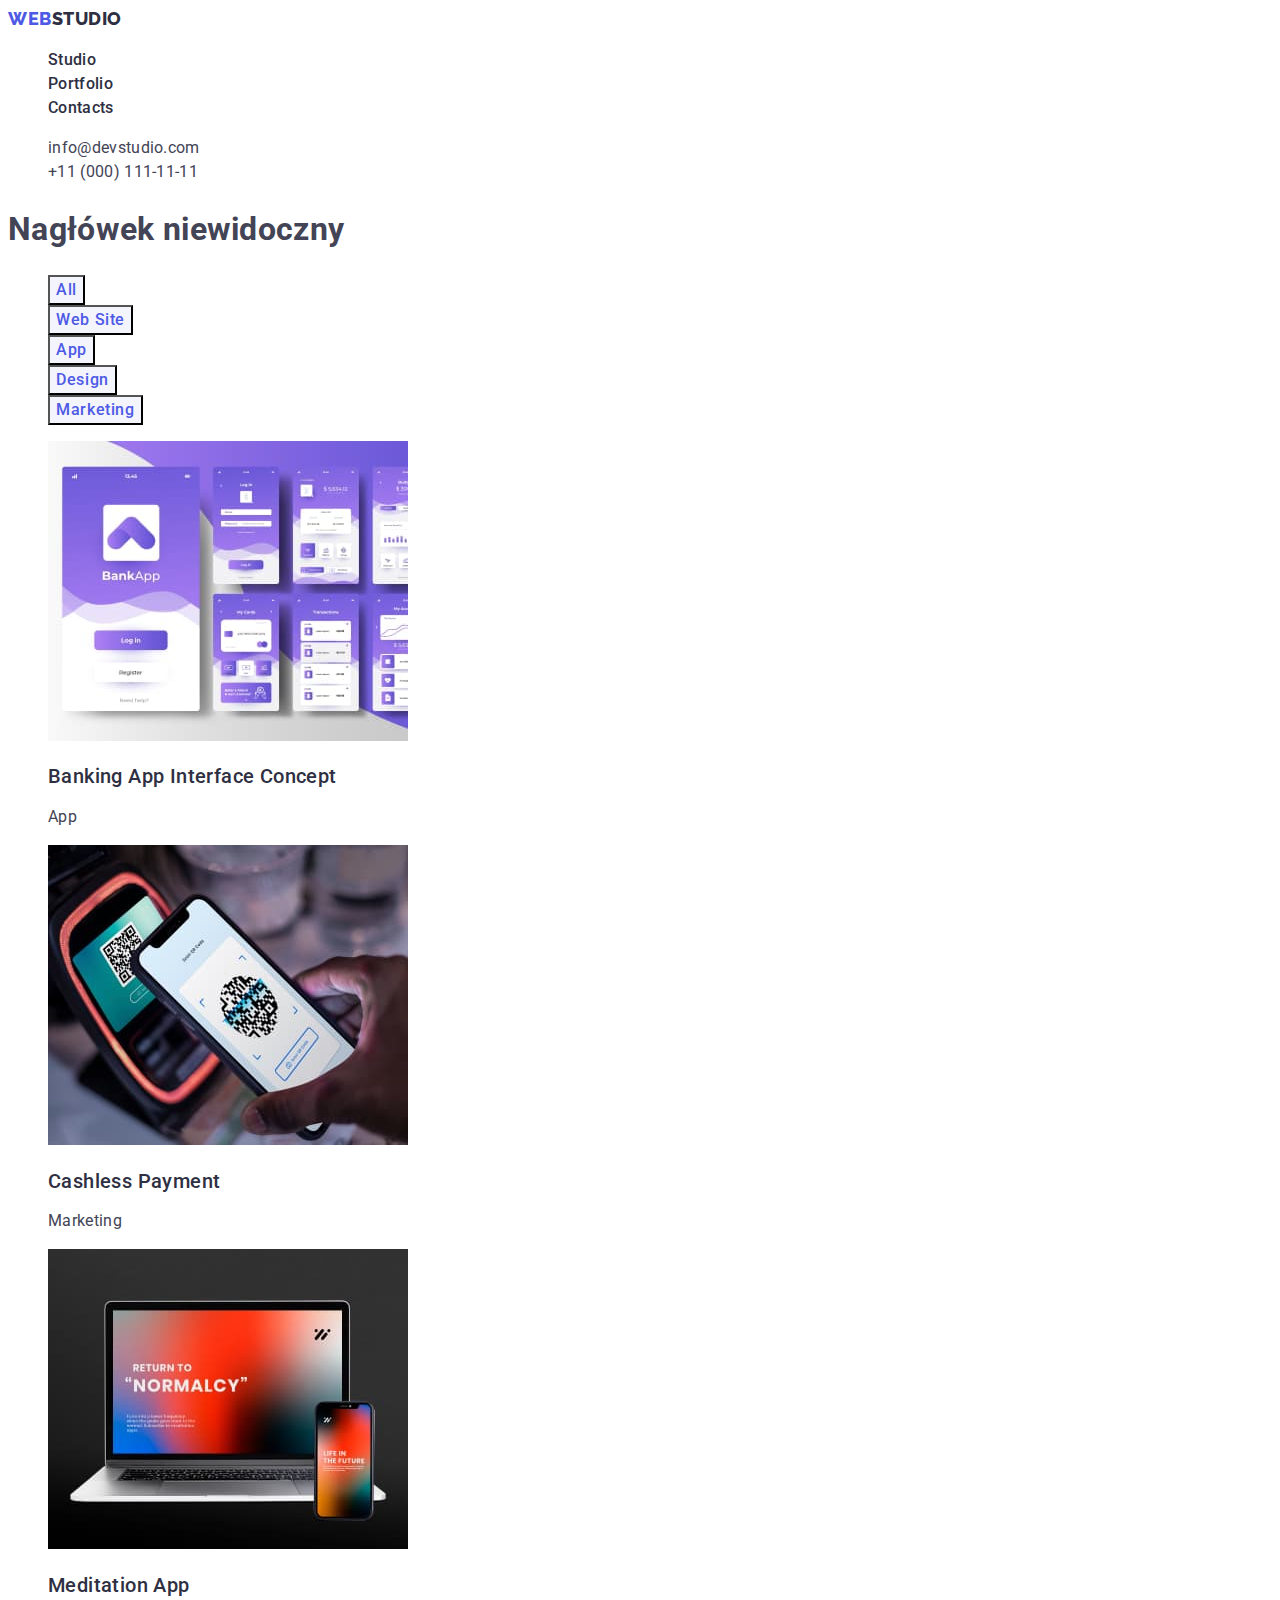
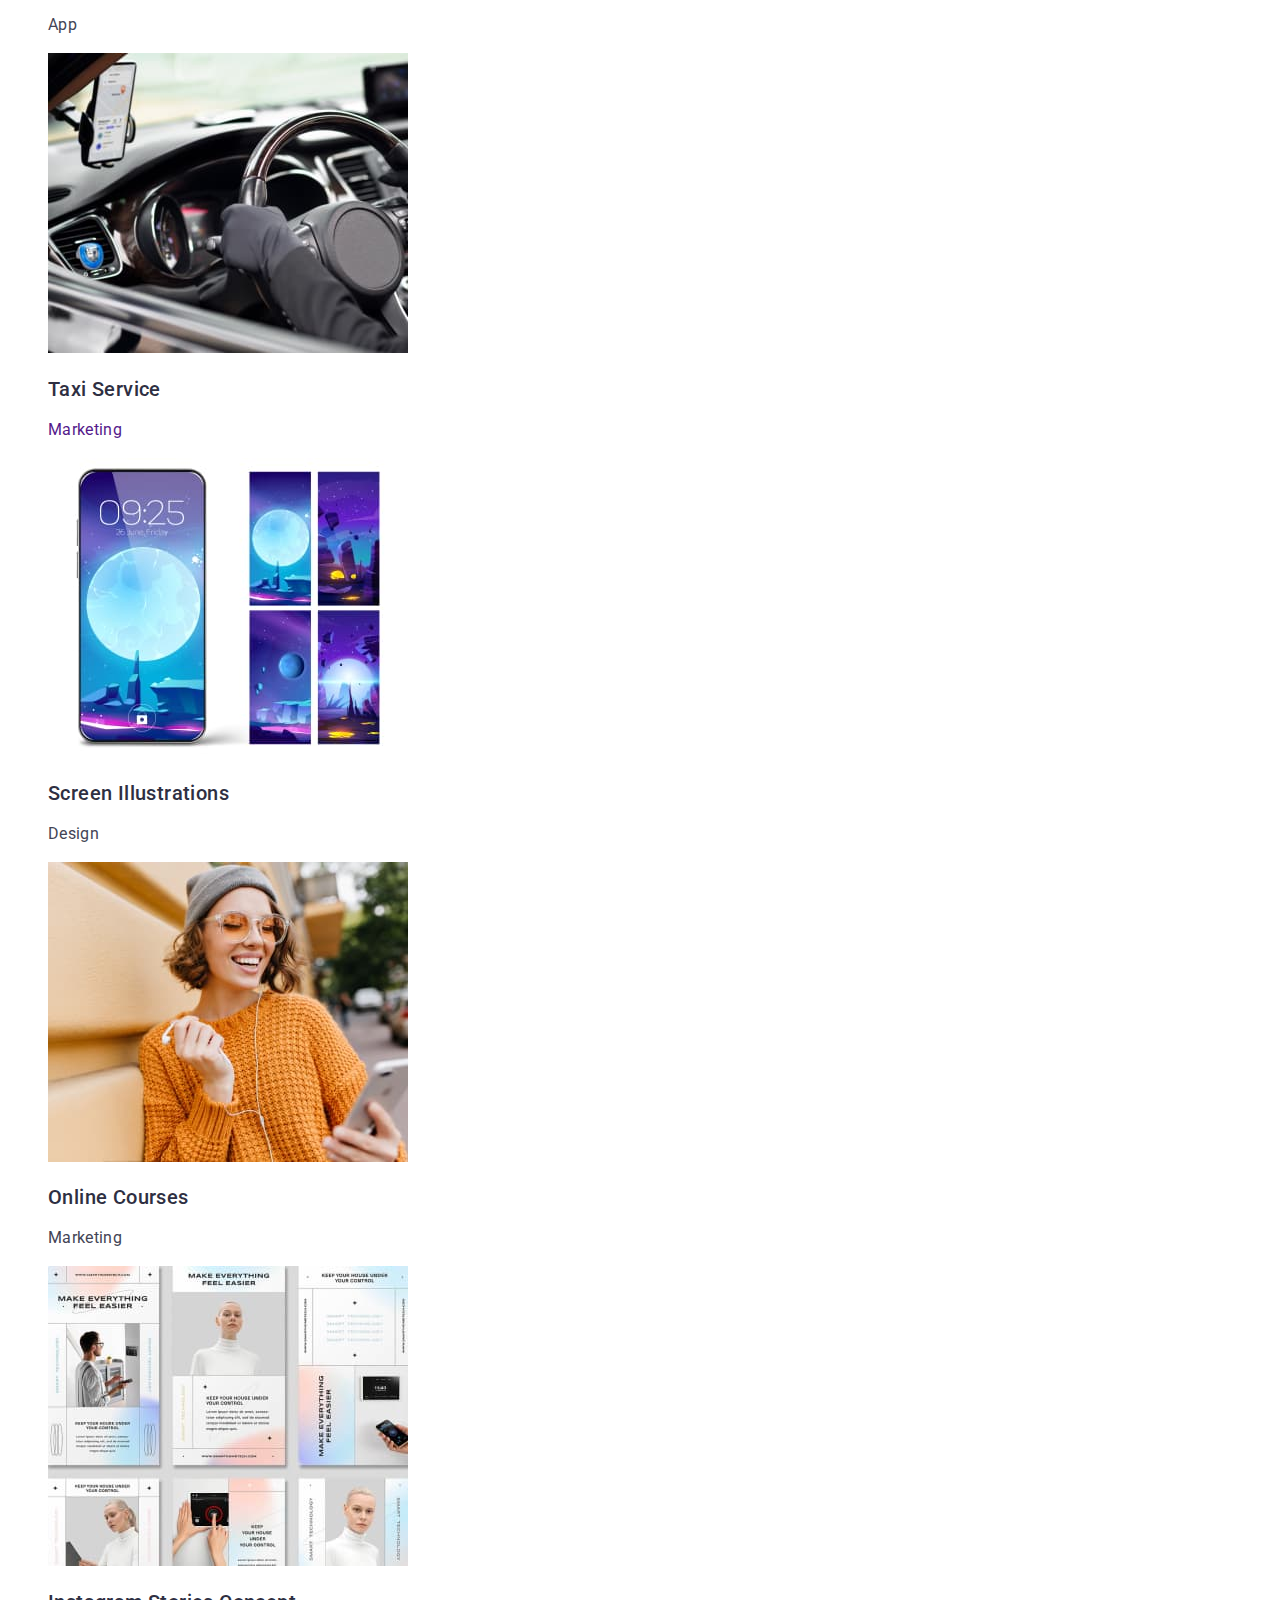
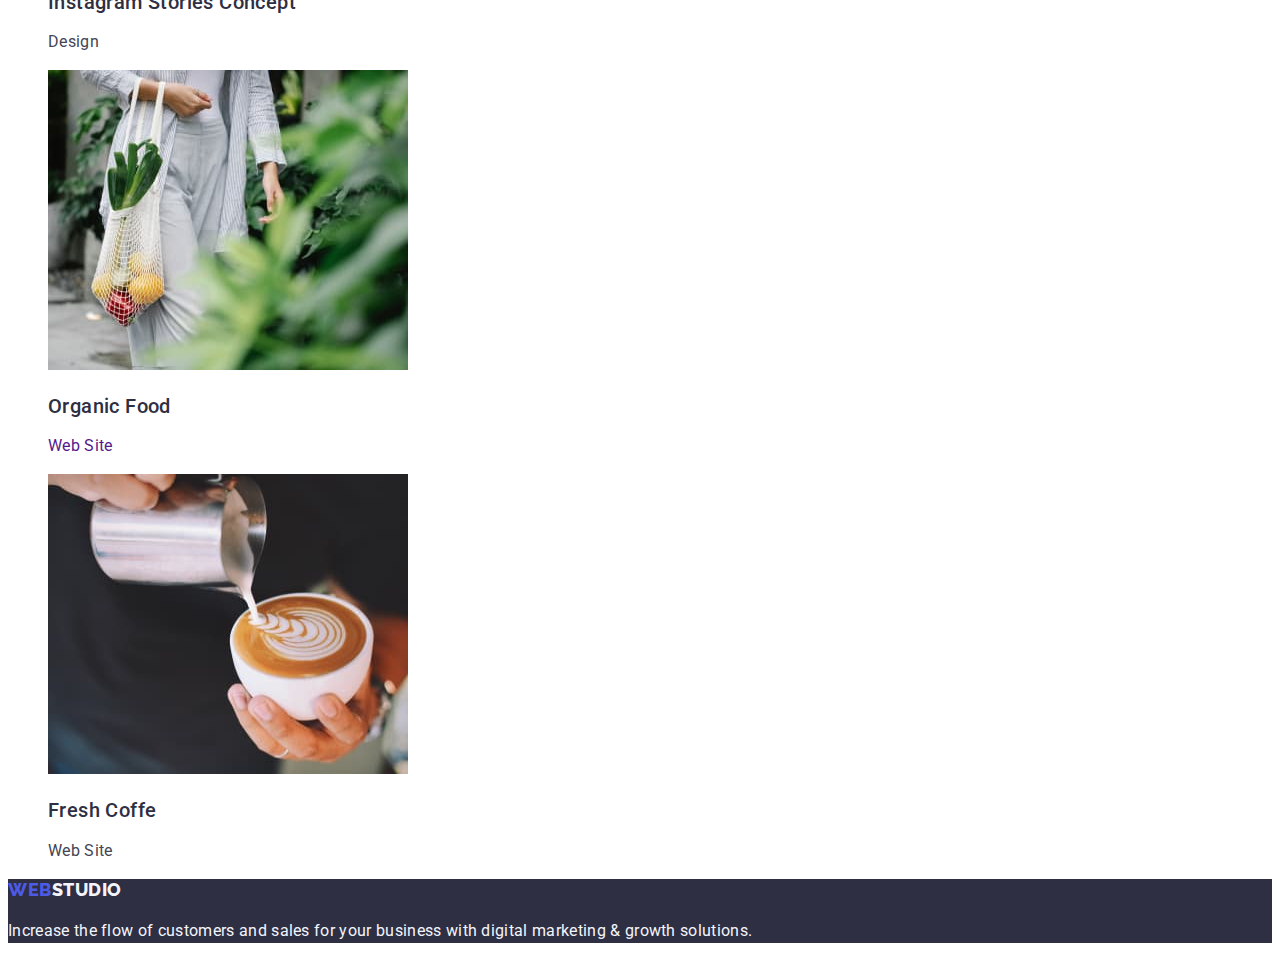
==== commit 4cf0d013: "update" ====
--- a/portfolio.html
+++ b/portfolio.html
@@ -108,8 +108,8 @@
             >
           </li>
           <li class="list-card">
-            <a href="" class="link"
-              ><img
+            <a href="" class="link">
+              <img
                 src="./images/screen-illustrations.jpg"
                 alt="big moon on
           smartphone walpaper with the date ana time"
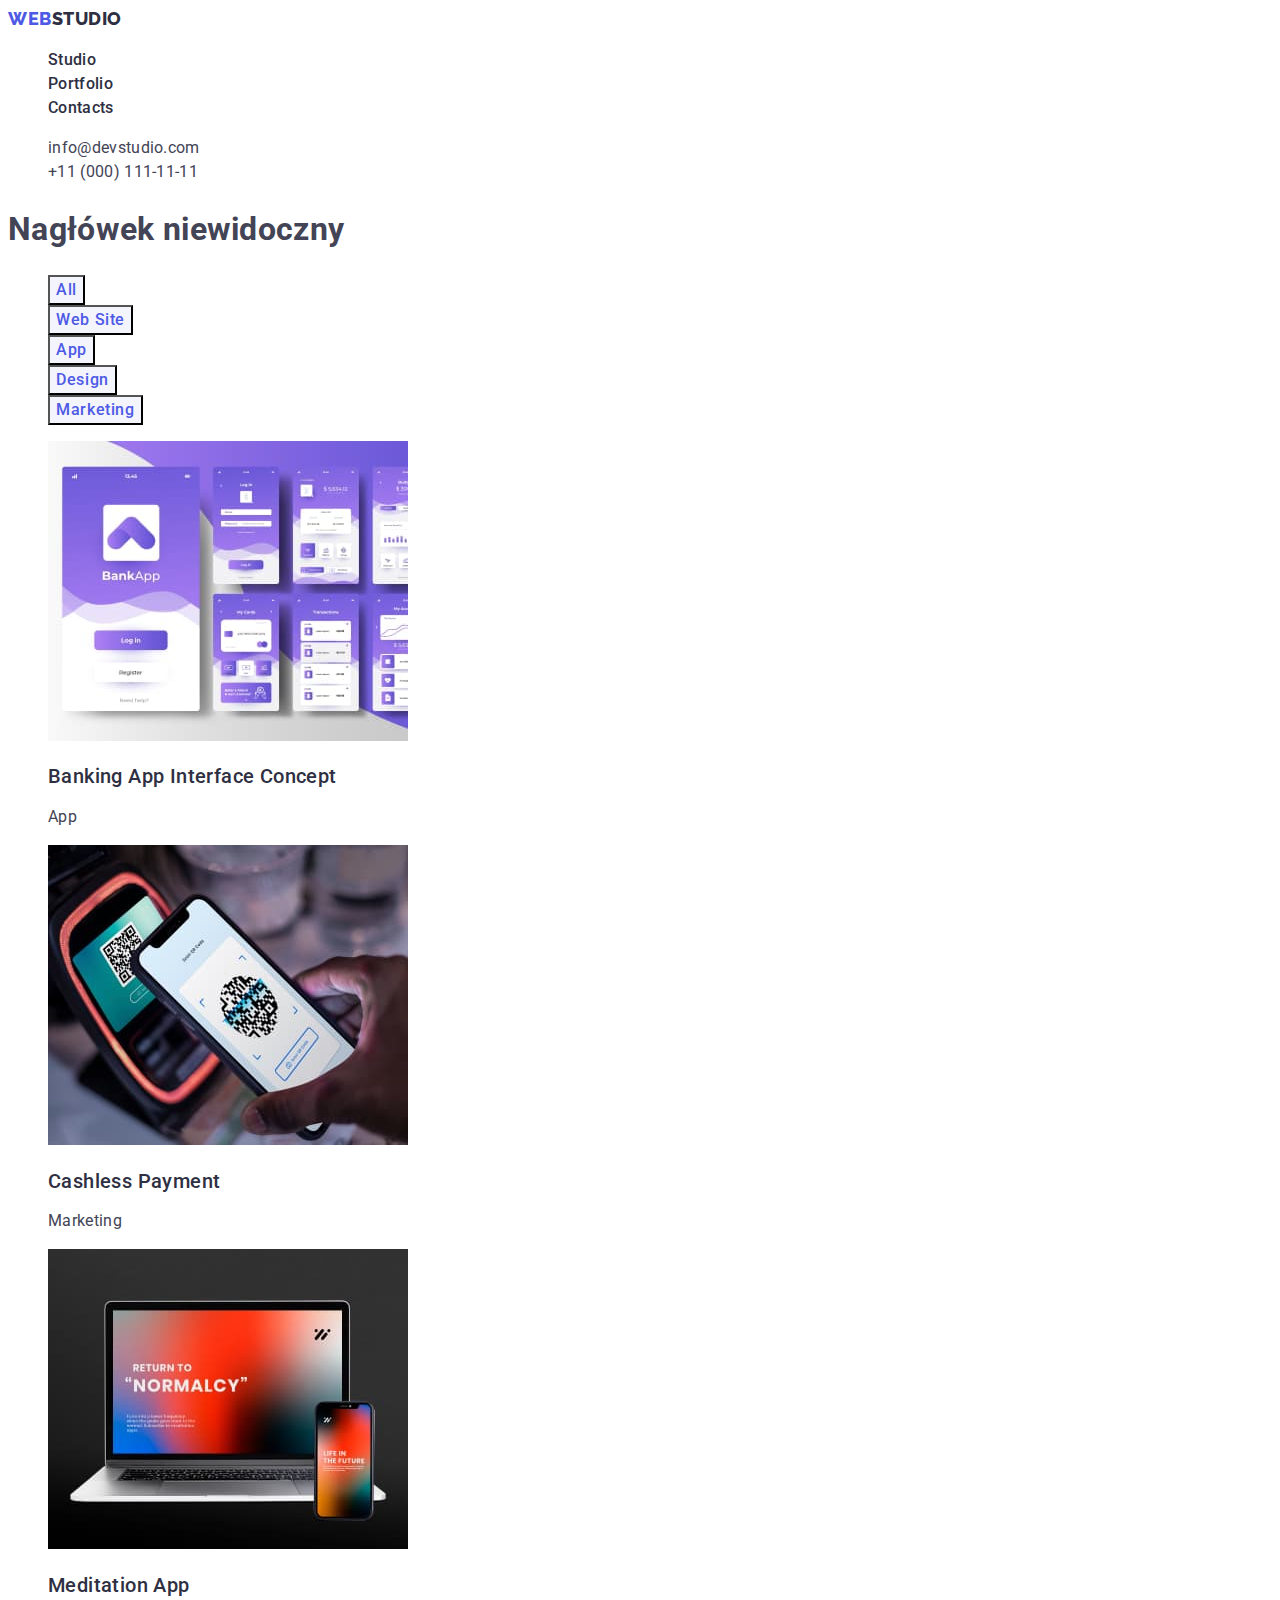
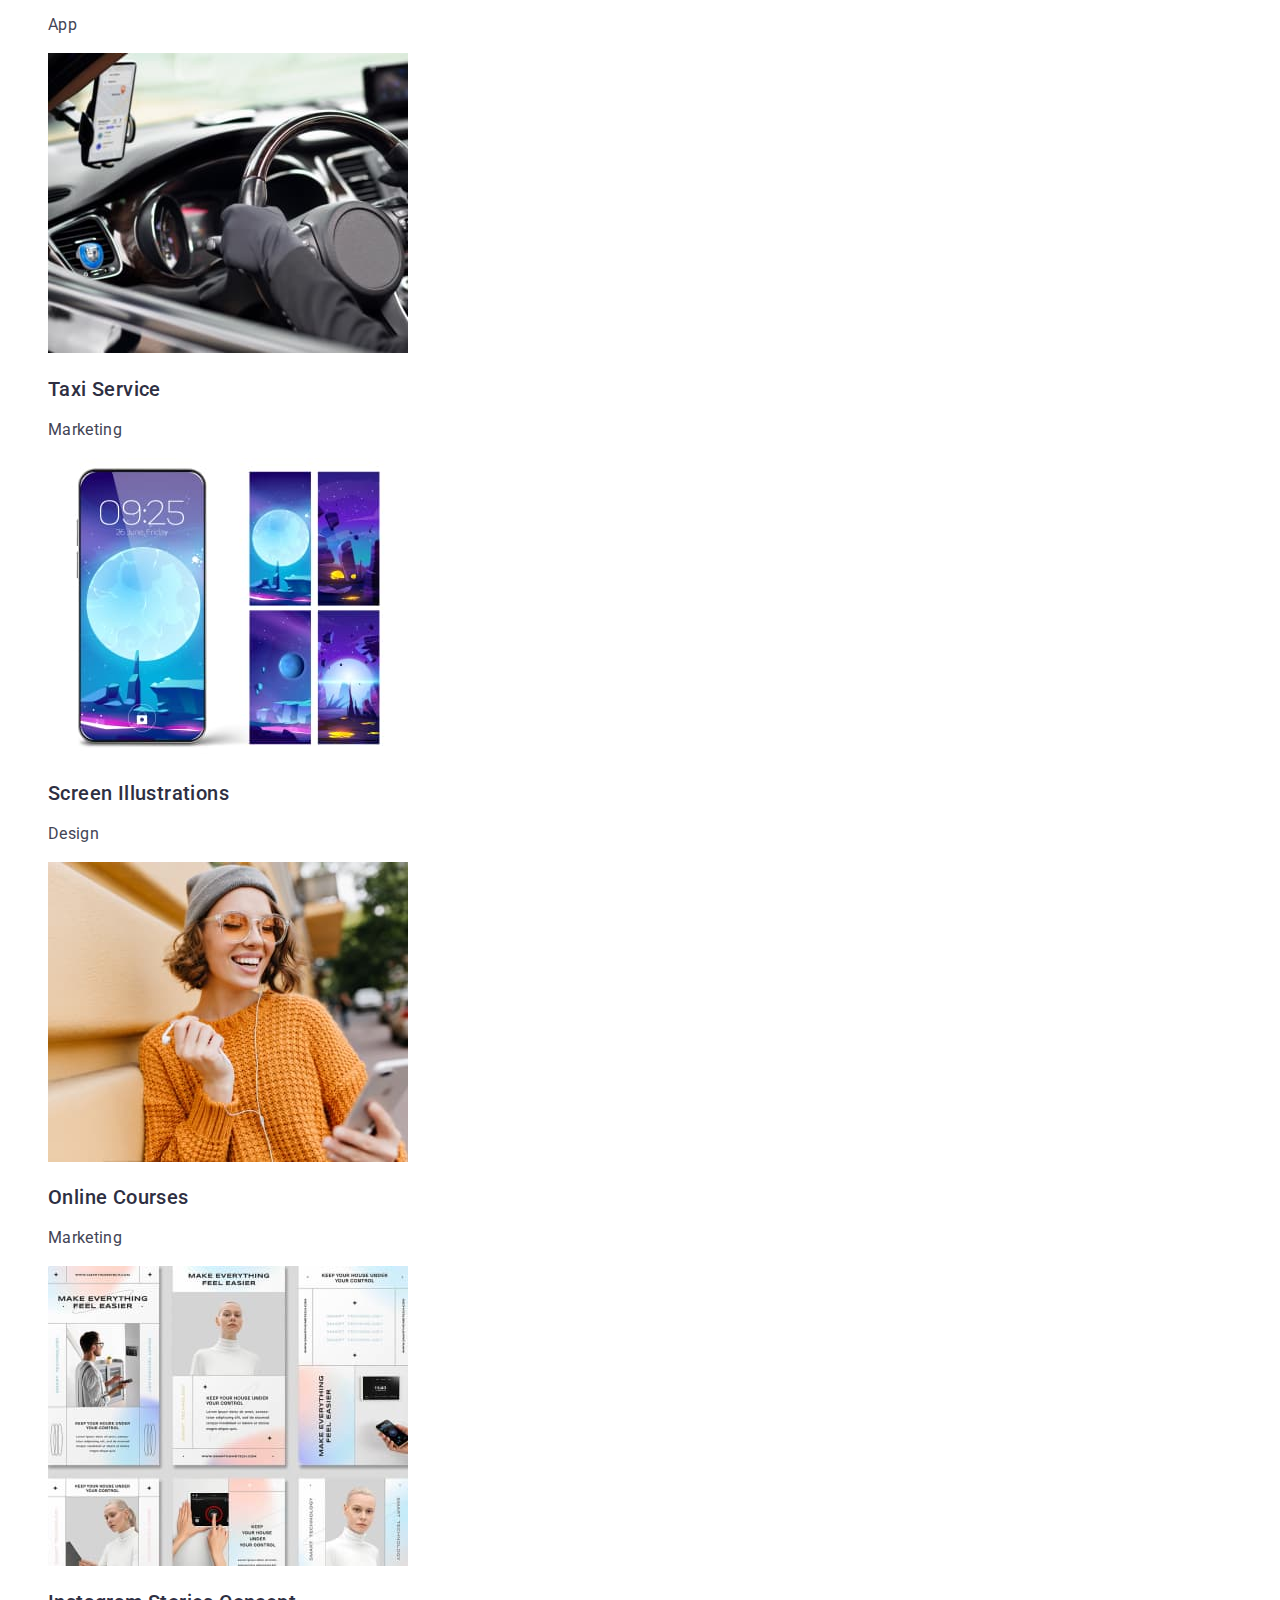
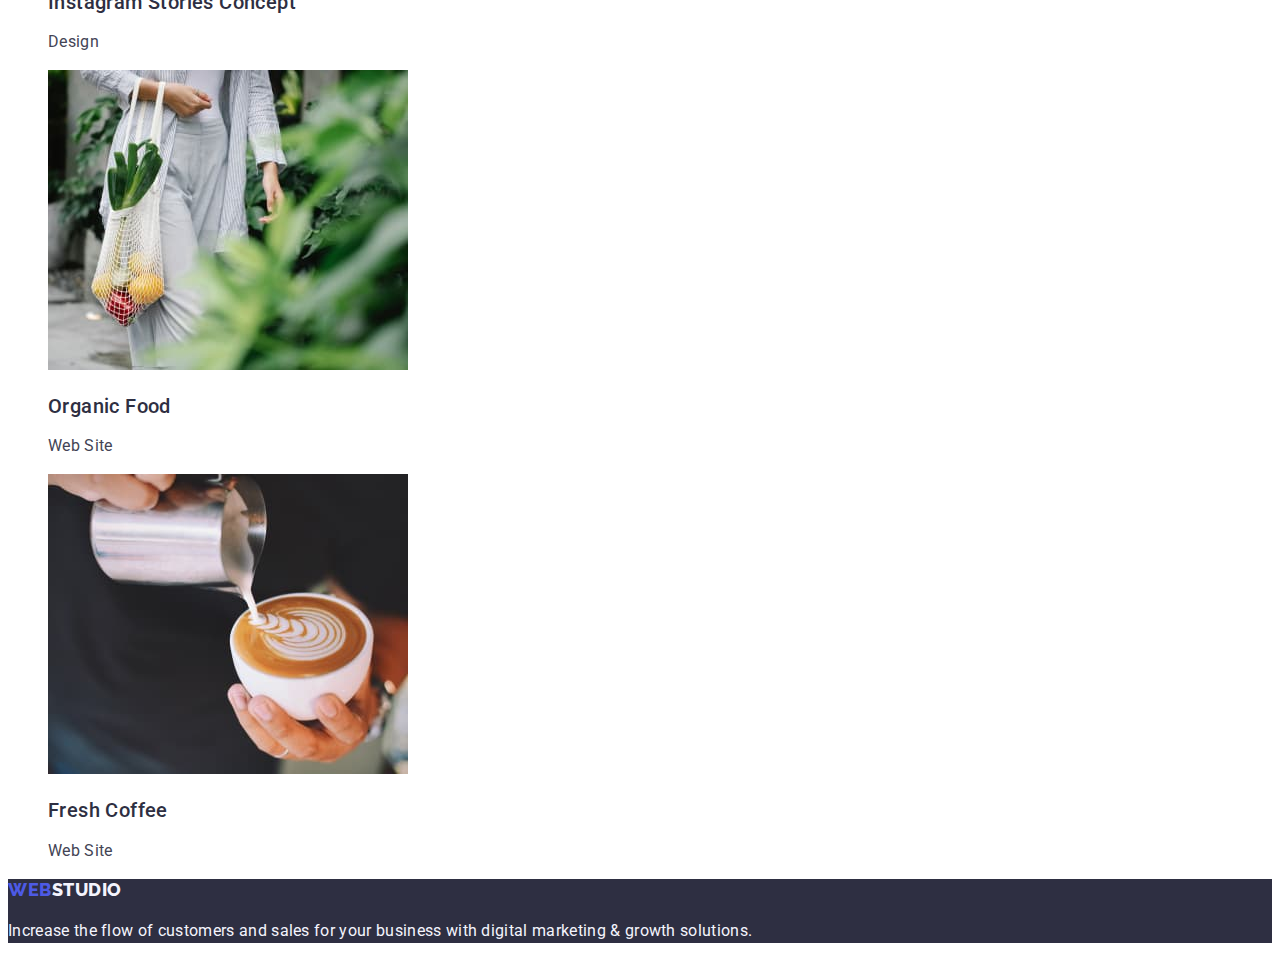
==== commit bc728a08: "Update portfolio.html" ====
--- a/portfolio.html
+++ b/portfolio.html
@@ -63,7 +63,6 @@
                 src="./images/banking-app.jpg"
                 alt="purple application cards"
                 width="360"
-                height="300"
               />
               <h2 class="header-three">Banking App Interface Concept</h2>
               <p class="list-card-text">App</p></a
@@ -77,7 +76,6 @@
                 alt="somebody scans qr code
           with smartphone"
                 width="360"
-                height="300"
               />
               <h2 class="header-three">Cashless Payment</h2>
               <p class="list-card-text">Marketing</p></a
@@ -86,9 +84,10 @@
           <li class="list-card">
             <a href="" class="link"
               ><img
-                src="/images/meditation-app.jpg"
+                src="./images/meditation-app.jpg"
                 alt="laptop and smartphone with
           the same blue red and green colour on the screen "
+                width="360"
               />
               <h2 class="header-three">Meditation App</h2>
               <p class="list-card-text">App</p></a
@@ -101,10 +100,9 @@
                 alt="driver holding the
           steering wheel of the car"
                 width="360"
-                height="300"
               />
               <h2 class="header-three">Taxi Service</h2>
-              <p class="list-cards-text">Marketing</p></a
+              <p class="list-card-text">Marketing</p></a
             >
           </li>
           <li class="list-card">
@@ -114,20 +112,18 @@
                 alt="big moon on
           smartphone walpaper with the date ana time"
                 width="360"
-                height="300"
               />
               <h2 class="header-three">Screen Illustrations</h2>
               <p class="list-card-text">Design</p></a
             >
           </li>
-          <li>
+          <li class="list-card">
             <a href="" class="link">
               <img
                 src="./images/online-courses.jpg"
                 alt="woman with orange sweater
           and grey cap smiling to her smartphone "
                 width="360"
-                height="300"
               />
               <h2 class="header-three">Online Courses</h2>
               <p class="list-card-text">Marketing</p></a
@@ -140,7 +136,6 @@
                 alt="six bright small cards
           with two people and short desription"
                 width="360"
-                height="300"
               />
               <h2 class="header-three">Instagram Stories Concept</h2>
               <p class="list-card-text">Design</p></a
@@ -152,10 +147,9 @@
                 src="./images/organic-food.jpg"
                 alt="woman in grey clothes carries a bag with vegetables and fruit"
                 width="360"
-                height="300"
               />
               <h2 class="header-three">Organic Food</h2>
-              <p class="list-cards-text">Web Site</p></a
+              <p class="list-card-text">Web Site</p></a
             >
           </li>
           <li class="list-card">
@@ -164,9 +158,8 @@
                 src="./images/fresh-coffe.jpg"
                 alt="cup of coffee with milk"
                 width="360"
-                height="300"
               />
-              <h2 class="header-three">Fresh Coffe</h2>
+              <h2 class="header-three">Fresh Coffee</h2>
               <p class="list-card-text">Web Site</p></a
             >
           </li>
